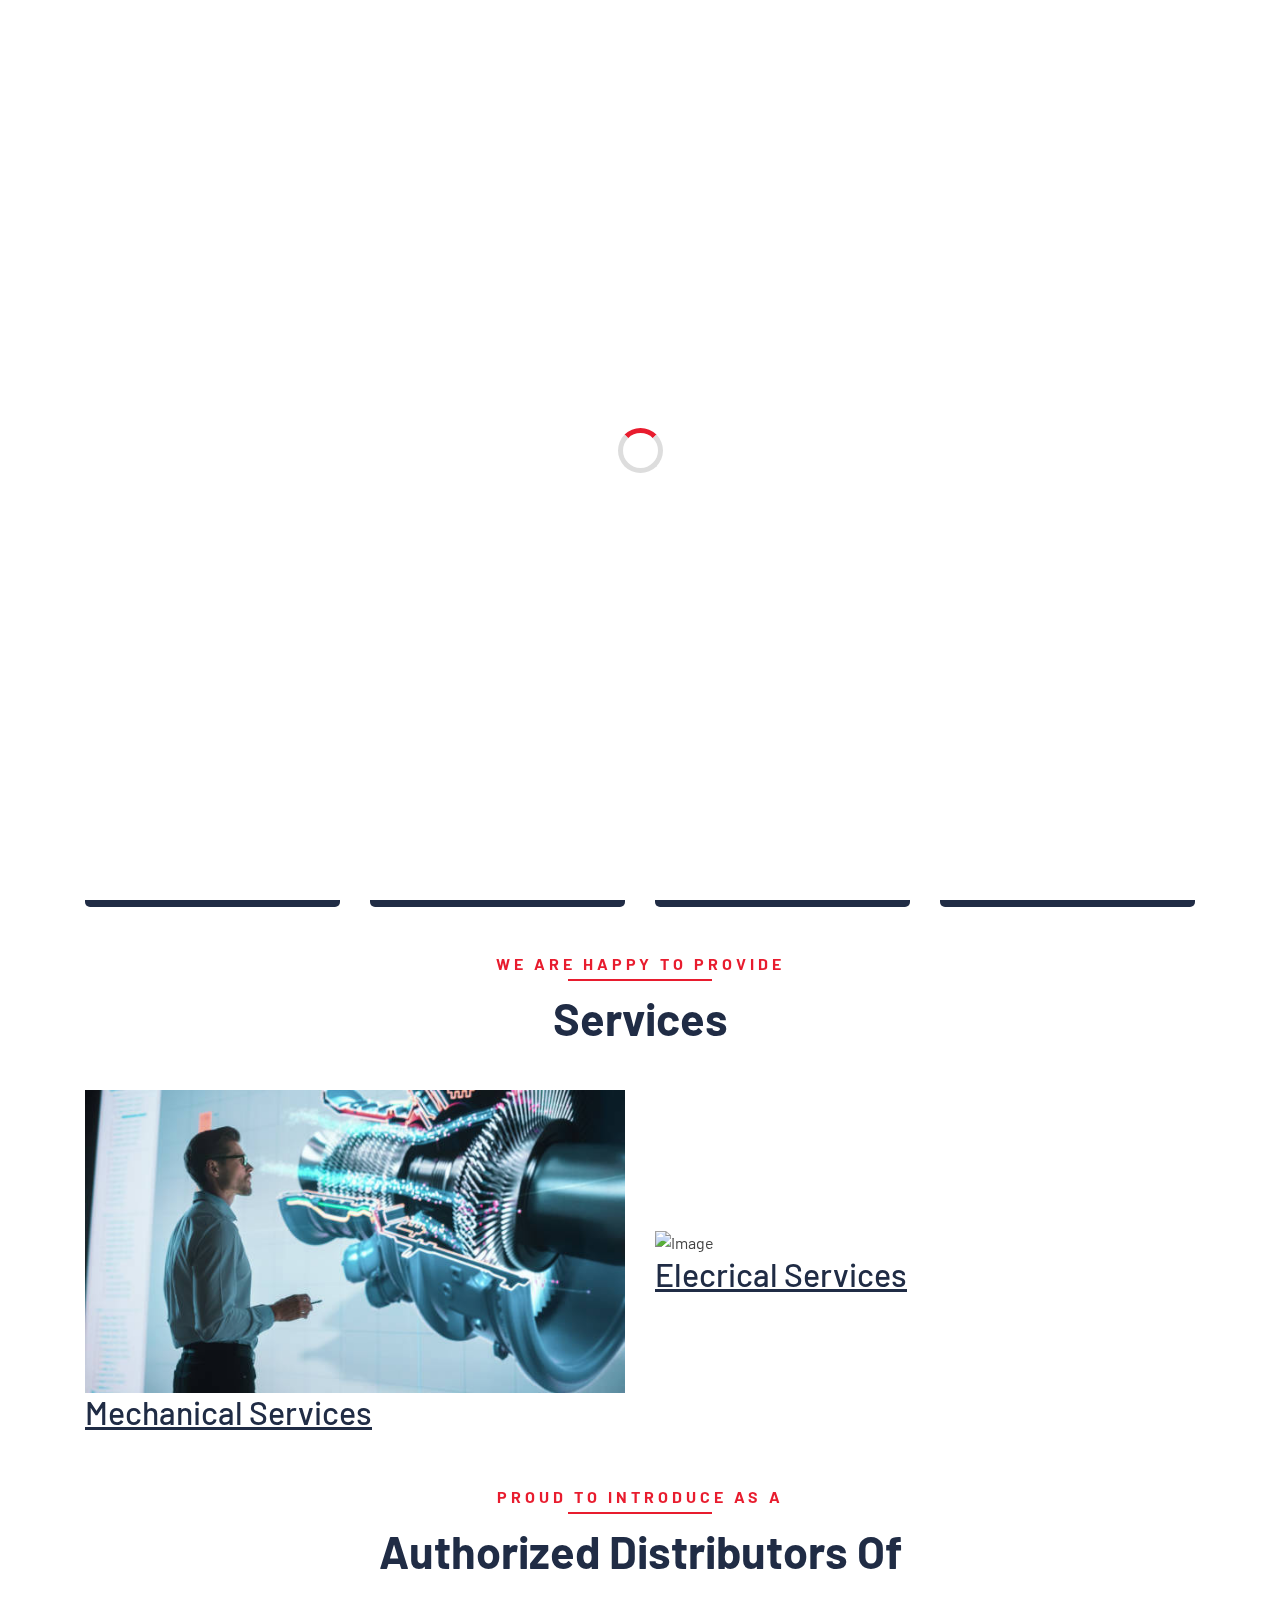
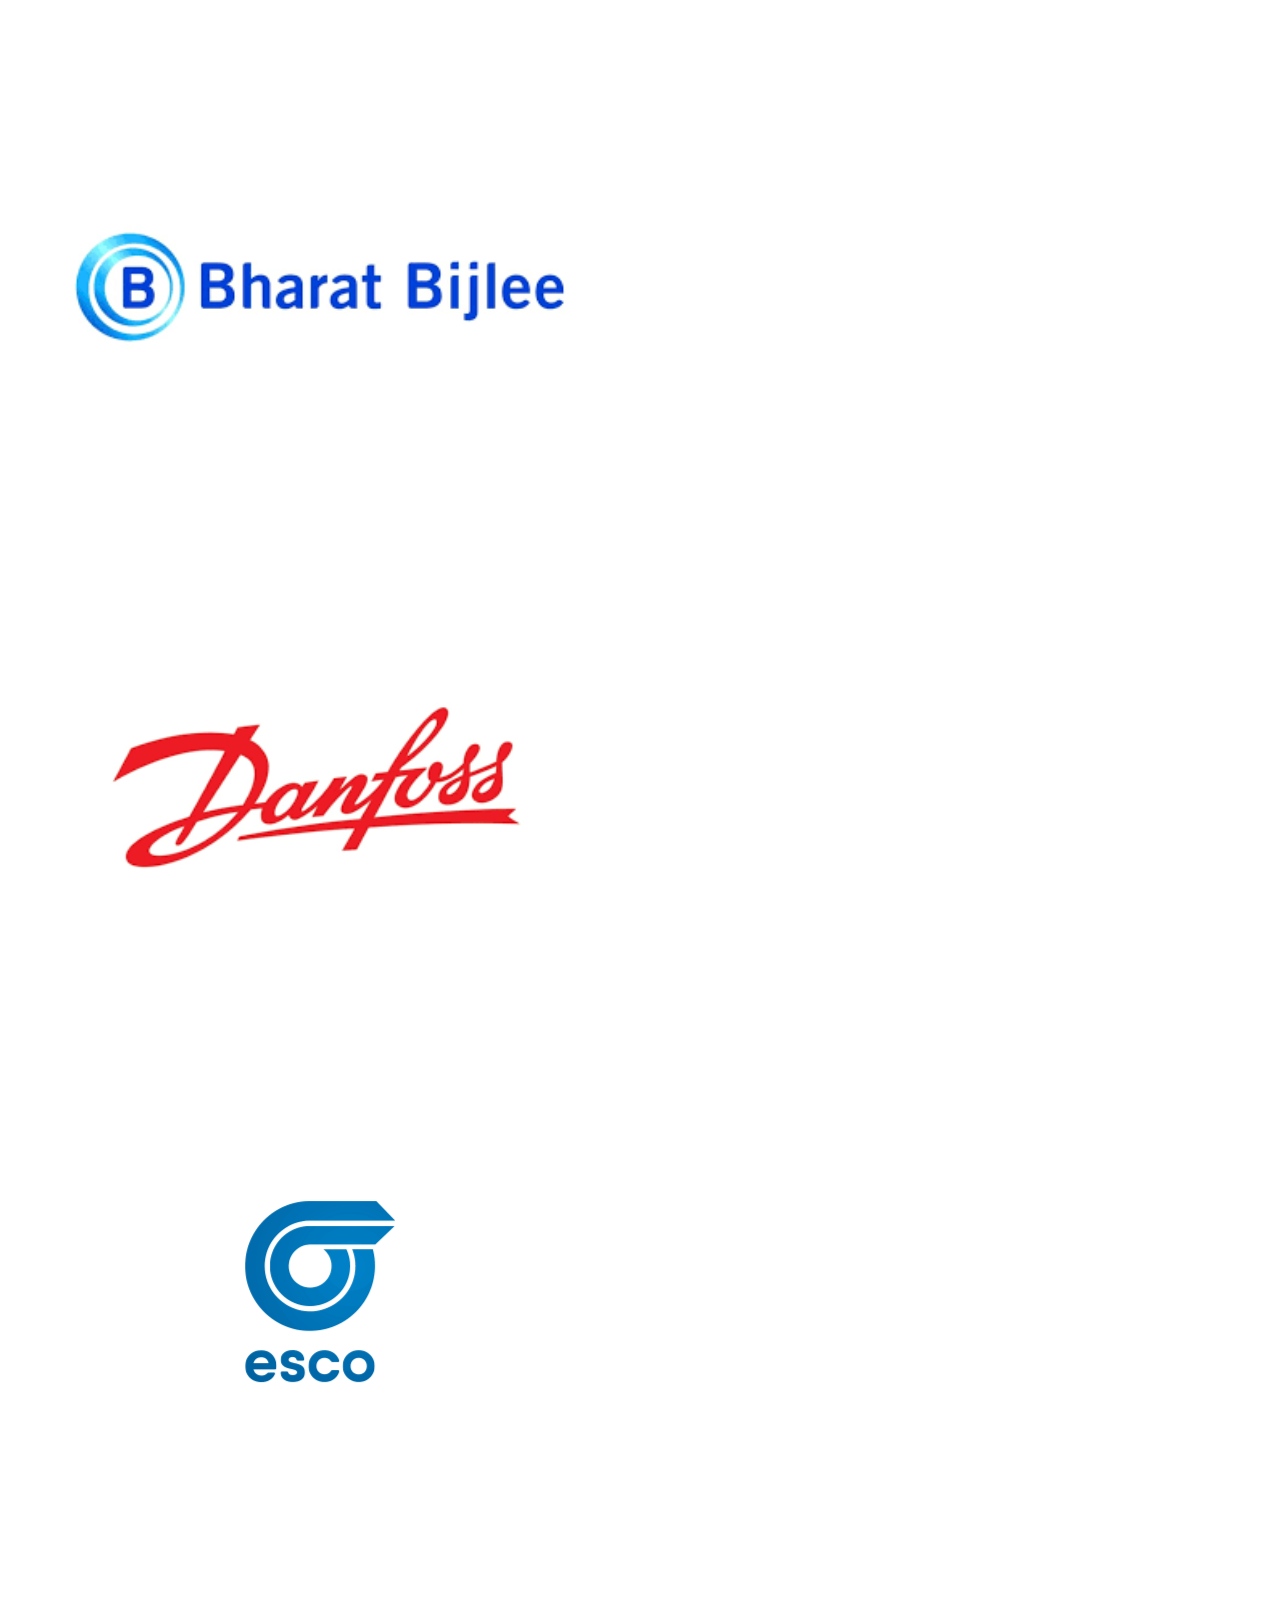
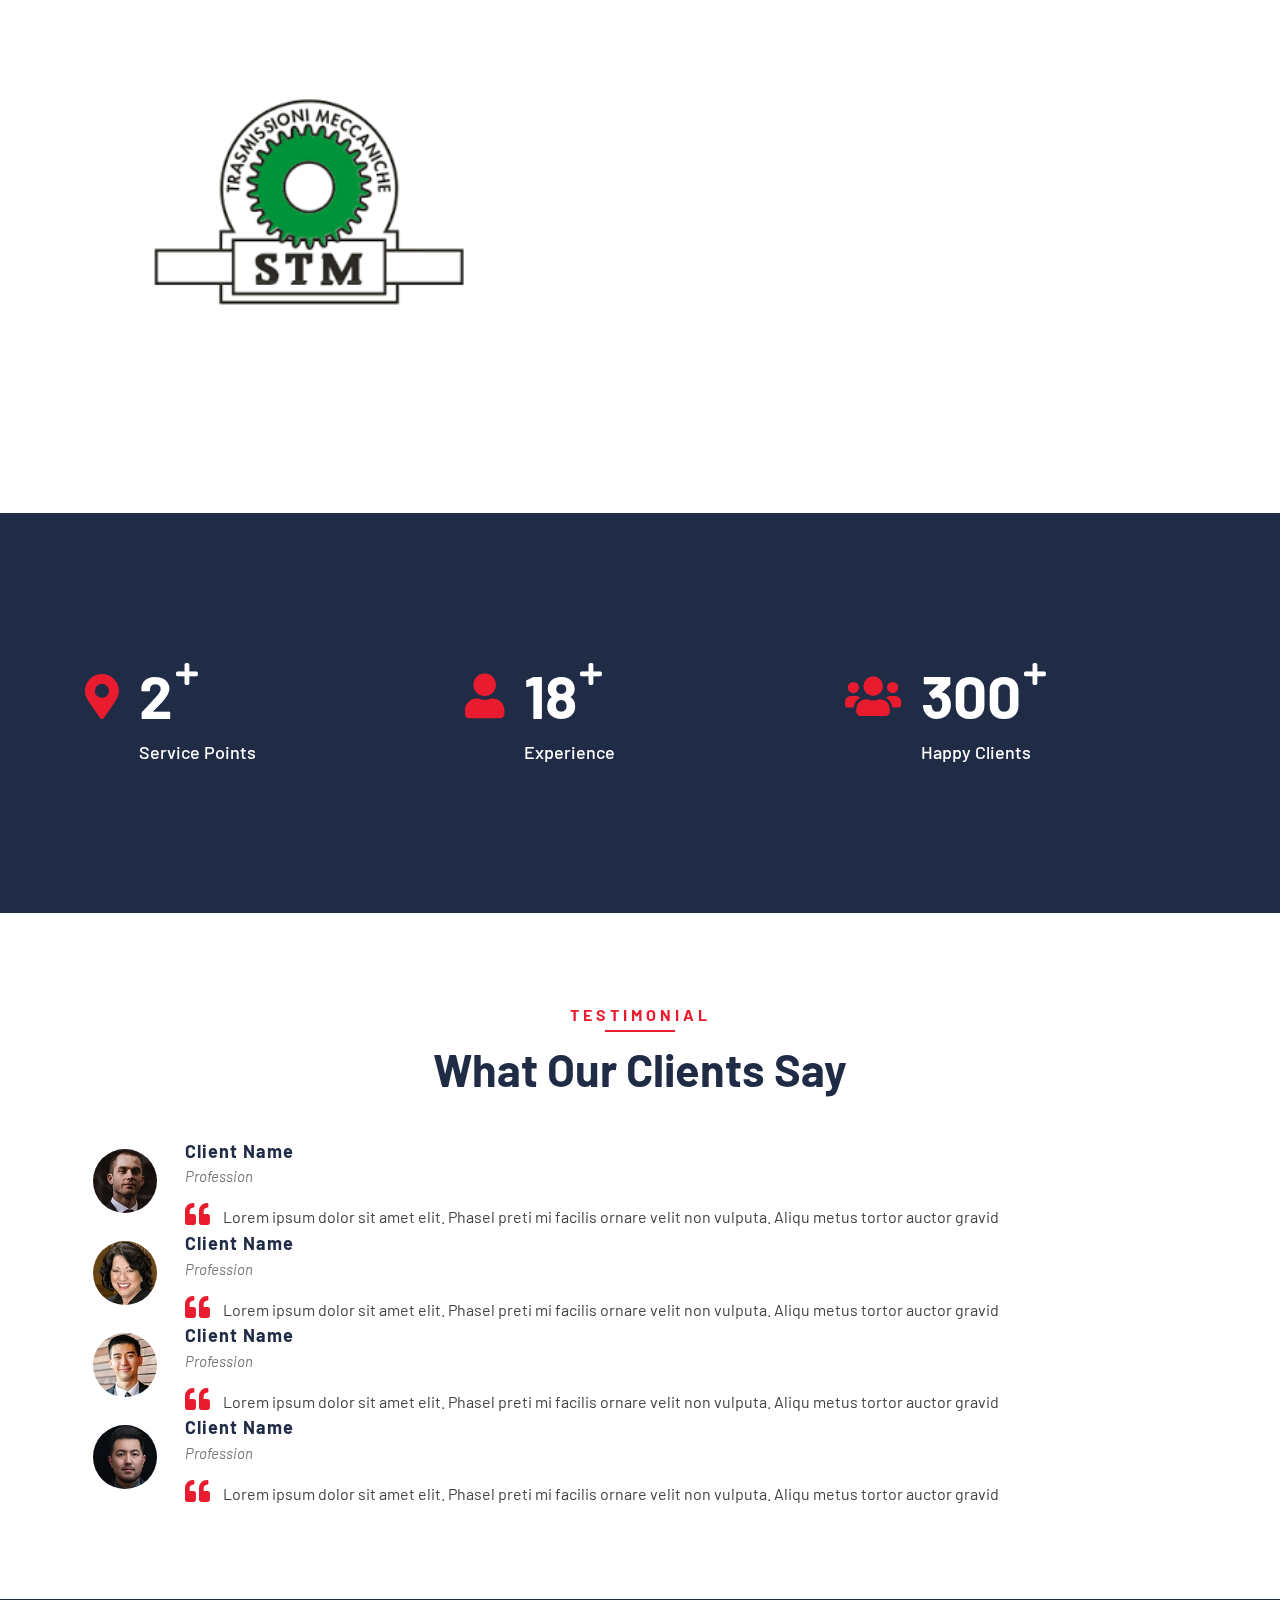
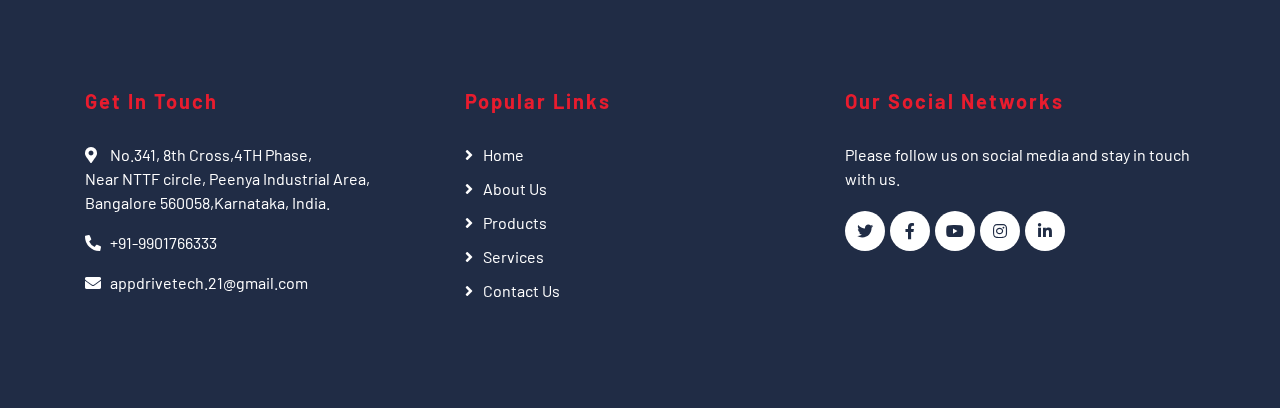
==== index.html @ 441b647f "Update index.html" ====
<!DOCTYPE html>
<html lang="en">
    <head>
        <meta charset="utf-8">
        <title>Appdrive</title>
        <meta content="width=device-width, initial-scale=1.0" name="viewport">
        <meta content="Free Website Template" name="keywords">
        <meta content="Free Website Template" name="description">

        <!-- Favicon -->
        <link href="img/favi.png" rel="icon">

        <!-- Google Font -->
        <link href="https://fonts.googleapis.com/css2?family=Barlow:wght@400;500;600;700;800;900&display=swap" rel="stylesheet"> 
        
        <!-- CSS Libraries -->
        <link href="https://stackpath.bootstrapcdn.com/bootstrap/4.4.1/css/bootstrap.min.css" rel="stylesheet">
        <link href="https://cdnjs.cloudflare.com/ajax/libs/font-awesome/5.10.0/css/all.min.css" rel="stylesheet">
        <link href="lib/flaticon/font/flaticon.css" rel="stylesheet">
        <link href="lib/animate/animate.min.css" rel="stylesheet">
        <link href="lib/owlcarousel/assets/owl.carousel.min.css" rel="stylesheet">

        <!-- Template Stylesheet -->
        <link href="css/style.css" rel="stylesheet">
    </head>

    <body>
        <!-- Top Bar Start -->
        <div class="top-bar">
            <div class="container">
                <div class="row align-items-center">
                    <div class="col-lg-4 col-md-12">
                        <div class="logo">
                            <a href="index.html">
                                <!-- <h1>Auto<span>Wash</span></h1> -->
                                 <img src="img/logo.png" alt="Logo"> 
                            </a>
                        </div>
                    </div>
                    <div class="col-lg-8 col-md-7 d-none d-lg-block">
                        <div class="row">
                            <div class="col-4">
                                <div class="top-bar-item">
                                    
                                </div>
                            </div>
                            <div class="col-4">
                                <div class="top-bar-item">
                                    <div class="top-bar-icon">
                                        <i class="fa fa-phone-alt"></i>
                                    </div>
                                    <div class="top-bar-text">
                                        <h3>Call Us</h3>
                                        <p>+91-9901766333</p>
                                    </div>
                                </div>
                            </div>
                            <div class="col-4">
                                <div class="top-bar-item">
                                    <div class="top-bar-icon">
                                        <i class="far fa-envelope"></i>
                                    </div>
                                    <div class="top-bar-text">
                                        <h3>Email Us</h3>
                                        <p>appdrivetech.21@gmail.com</p>
                                    </div>
                                </div>
                            </div>
                        </div>
                    </div>
                </div>
            </div>
        </div>
        <!-- Top Bar End -->

        <!-- Nav Bar Start -->
        <div class="nav-bar">
            <div class="container">
                <nav class="navbar navbar-expand-lg bg-dark navbar-dark">
                    <a href="#" class="navbar-brand">MENU</a>
                    <button type="button" class="navbar-toggler" data-toggle="collapse" data-target="#navbarCollapse">
                        <span class="navbar-toggler-icon"></span>
                    </button>
                    <div class="collapse navbar-collapse justify-content-between" id="navbarCollapse">
                        <div class="navbar-nav mr-auto">
                            <a href="index.html" class="nav-item nav-link active">Home</a>
                            <a href="about.html" class="nav-item nav-link">About Us</a>
                            <div class="nav-item dropdown">
                            <a href="#" class="nav-link dropdown-toggle" data-toggle="dropdown ">Products</a>
                            <div class="dropdown-menu">
                                <a href="motors.html" class="dropdown-item">Motors</a>
                                <a href="drives.html" class="dropdown-item">Drives</a>
                                <a href="gear.html" class="dropdown-item">Gear Box</a>
                                <a href="coupling.html" class="dropdown-item">Couplings</a>
                            </div>
                        </div>
                            <a href="services.html" class="nav-item nav-link">Services</a>
                            <a href="contact.html" class="nav-item nav-link">contact Us</a>
                            
                        </div>
                    </div>
                </nav>
            </div>
        </div>
        <!-- Nav Bar End -->


        <!-- Carousel Start -->
        <div class="carousel">
            <div class="container-fluid">
                <div class="owl-carousel"> 

                    <div class="carousel-item">
                        <div class="carousel-img">
                            <img src="img/caro-1.jpeg" alt="Image">
                        </div>   
                    </div>

                    <div class="carousel-item">
                        <div class="carousel-img">
                            <img src="img/caro-2.jpeg" alt="Image">
                        </div>
                    </div>
                        
                    <div class="carousel-item">
                        <div class="carousel-img">
                            <img src="img/caro-3.jpeg" alt="Image">
                        </div>
                    </div>
                   
                 </div> 
            </div>
        </div>
        <!-- Carousel End -->


        <!-- Our Products -->

        <div class="team">
            <div class="container">
                <div class="section-header text-center">
                    <p>Glade to Share</p>
                    <h2>Our Products</h2>
                </div>
                <div class="row">
                    <div class="col-lg-3 col-md-6">
                        <div class="team-item">
                            <div class="team-img">
                                <img src="img/mo.png" alt="Team Image">
                            </div>
                            <div class="team-text"><a href="motors.html"><h2>Motors</h2> </a></div>
                            <!-- <div class="team-text">
                                <h2>Donald John</h2>
                                <p>Engineer</p>
                                <div class="team-social">
                                    <a href=""><i class="fab fa-twitter"></i></a>
                                    <a href=""><i class="fab fa-facebook-f"></i></a>
                                    <a href=""><i class="fab fa-linkedin-in"></i></a>
                                    <a href=""><i class="fab fa-instagram"></i></a>
                                </div>
                            </div> -->
                        </div>
                    </div>
                    <div class="col-lg-3 col-md-6">
                        <div class="team-item">
                            <div class="team-img">
                                <img src="img/dr.png" alt="Team Image">
                            </div>
                            <div class="team-text"> <a href="drives.html"><h2>Drives</h2> </a></div>
                            <!-- <div class="team-text">
                                <h2>Adam Phillips</h2>
                                <p>Engineer</p>
                                <div class="team-social">
                                    <a href=""><i class="fab fa-twitter"></i></a>
                                    <a href=""><i class="fab fa-facebook-f"></i></a>
                                    <a href=""><i class="fab fa-linkedin-in"></i></a>
                                    <a href=""><i class="fab fa-instagram"></i></a>
                                </div>
                            </div> -->
                        </div>
                    </div>
                    <div class="col-lg-3 col-md-6">
                        <div class="team-item">
                            <div class="team-img">
                                <img src="img/gb.png" alt="Team Image">
                            </div>
                            <div class="team-text"> <a href="gear.html"><h2>Gears</h2></a></div>
                           <!-- <div class="team-text">
                                <h2>Thomas Olsen</h2>
                                <p>Worker</p>
                                <div class="team-social">
                                    <a href=""><i class="fab fa-twitter"></i></a>
                                    <a href=""><i class="fab fa-facebook-f"></i></a>
                                    <a href=""><i class="fab fa-linkedin-in"></i></a>
                                    <a href=""><i class="fab fa-instagram"></i></a>
                                </div>
                            </div> -->
                        </div>
                    </div>
                    <div class="col-lg-3 col-md-6">
                        <div class="team-item">
                            <div class="team-img">
                                <img src="img/co.png" alt="Team Image">
                            </div>
                            <div class="team-text"> <a href="contact.html"><h2>Couplings</h2></a></div>
                            <!-- <div class="team-text">
                                <h2>James Alien</h2>
                                <p>Worker</p>
                                <div class="team-social">
                                    <a href=""><i class="fab fa-twitter"></i></a>
                                    <a href=""><i class="fab fa-facebook-f"></i></a>
                                    <a href=""><i class="fab fa-linkedin-in"></i></a>
                                    <a href=""><i class="fab fa-instagram"></i></a>
                                </div>
                            </div> -->
                        </div>
                    </div>
                </div>
            </div>
        </div>
        <!-- End Our Products-->


        <!-- About Start -->
        <div >
            <div class="section-header text-center">
                <p>We are Happy To Provide</p>
                <h2>Services</h2>
            </div>
            <div class="container">
                <div class="row align-items-center">
                    <div class="col-lg-6 col-md-6">
                        <div >
                            <img src="img/mechanical motor service img1.jpg" alt="Image" width="100%"  >
                        </div>
                        <div ><h2><u>Mechanical Services</u></h2></div>

                    </div>
                    <div class="col-lg-6 col-md-6">
                        <div >
                            <img src="img/electrical.png" alt="Image" width="100%" >
                        </div>  
                        <div ><h2><u>Elecrical Services</u></h2></div>
                    </div>
                </div>
            </div>
        </div>
        <!-- About End -->

        <!-- partners start -->
        <div class="testimonial">
            <div class="container">
                <div class="section-header text-center">
                    <p>Proud to Introduce As a</p>
                    <h2>Authorized Distributors of</h2>
                </div>
                <div class="owl-carousel testimonials-carousel">
                    <div >
                        <img src="img/1.png" alt="Image">
                    </div>

                    <div >
                        <img src="img/2.png" alt="Image">  
                    </div>

                    <div >
                        <img src="img/3.png" alt="Image">
                    </div>

                    <div >
                        <img src="img/4.png" alt="Image">
                    </div>

                </div>
            </div>
        </div>
        <!-- partner End -->



        
        
        <!-- Facts Start -->
        <div class="facts" data-parallax="scroll" data-image-src="img/facts.jpg">
            <div class="container">
                <div class="row">
                    <div class="col-lg-4 col-md-6">
                        <div class="facts-item">
                            <i class="fa fa-map-marker-alt"></i>
                            <div class="facts-text">
                                <h3 data-toggle="counter-up">2</h3>
                                <p>Service Points</p>
                            </div>
                        </div>
                    </div>
                    <div class="col-lg-4 col-md-6">
                        <div class="facts-item">
                            <i class="fa fa-user"></i>
                            <div class="facts-text">
                                <h3 data-toggle="counter-up">18</h3>
                                <p>Experience</p>
                            </div>
                        </div>
                    </div>
                    <div class="col-lg-4 col-md-6">
                        <div class="facts-item">
                            <i class="fa fa-users"></i>
                            <div class="facts-text">
                                <h3 data-toggle="counter-up">300</h3>
                                <p>Happy Clients</p>
                            </div>
                        </div>
                    </div>
                    
                </div>
            </div>
        </div>
        <!-- Facts End -->
        
        <!-- Testimonial Start -->
        <div class="testimonial">
            <div class="container">
                <div class="section-header text-center">
                    <p>Testimonial</p>
                    <h2>What our clients say</h2>
                </div>
                <div class="owl-carousel testimonials-carousel">
                    <div class="testimonial-item">
                        <img src="img/testimonial-1.jpg" alt="Image">
                        <div class="testimonial-text">
                            <h3>Client Name</h3>
                            <h4>Profession</h4>
                            <p>
                                Lorem ipsum dolor sit amet elit. Phasel preti mi facilis ornare velit non vulputa. Aliqu metus tortor auctor gravid
                            </p>
                        </div>
                    </div>
                    <div class="testimonial-item">
                        <img src="img/testimonial-2.jpg" alt="Image">
                        <div class="testimonial-text">
                            <h3>Client Name</h3>
                            <h4>Profession</h4>
                            <p>
                                Lorem ipsum dolor sit amet elit. Phasel preti mi facilis ornare velit non vulputa. Aliqu metus tortor auctor gravid
                            </p>
                        </div>
                    </div>
                    <div class="testimonial-item">
                        <img src="img/testimonial-3.jpg" alt="Image">
                        <div class="testimonial-text">
                            <h3>Client Name</h3>
                            <h4>Profession</h4>
                            <p>
                                Lorem ipsum dolor sit amet elit. Phasel preti mi facilis ornare velit non vulputa. Aliqu metus tortor auctor gravid
                            </p>
                        </div>
                    </div>
                    <div class="testimonial-item">
                        <img src="img/testimonial-4.jpg" alt="Image">
                        <div class="testimonial-text">
                            <h3>Client Name</h3>
                            <h4>Profession</h4>
                            <p>
                                Lorem ipsum dolor sit amet elit. Phasel preti mi facilis ornare velit non vulputa. Aliqu metus tortor auctor gravid
                            </p>
                        </div>
                    </div>
                </div>
            </div>
        </div>
        <!-- Testimonial End -->

        <!-- Footer Start -->
        <div class="footer">
            <div class="container">
                <div class="row">
                    <div class="col-lg-4 col-md-6">
                        <div class="footer-contact">
                            <h2>Get In Touch</h2>
                            <p><i class="fa fa-map-marker-alt"></i>No.341, 8th Cross,4TH Phase,<br>
                                Near NTTF circle, Peenya Industrial Area,<br> 
                                Bangalore 560058,Karnataka, India.
                                </p>
                            <p><i class="fa fa-phone-alt"></i>+91-9901766333</p>
                            <p><i class="fa fa-envelope"></i>appdrivetech.21@gmail.com</p>
                            <!-- <div class="footer-social">
                                <a class="btn" href=""><i class="fab fa-twitter"></i></a>
                                <a class="btn" href=""><i class="fab fa-facebook-f"></i></a>
                                <a class="btn" href=""><i class="fab fa-youtube"></i></a>
                                <a class="btn" href=""><i class="fab fa-instagram"></i></a>
                                <a class="btn" href=""><i class="fab fa-linkedin-in"></i></a>
                            </div> -->
                        </div>
                    </div>
                    <div class="col-lg-4 col-md-6">
                        <div class="footer-link">
                            <h2>Popular Links</h2>
                            <a href="index.html">Home</a>
                            <a href="about.html">About Us</a>
                            <a href="">Products</a>
                            <a href="services.html">Services</a>
                            <a href="contact.html">Contact Us</a>
                        </div>
                    </div>
                    
                     <div class="col-lg-4 col-md-6">
                       <div class="footer-contact">
                          <h2>Our Social Networks</h2>
                          <p>Please follow us on social media and stay in touch with us.</p>
                            <div class="footer-social">
                                <a class="btn" href=""><i class="fab fa-twitter"></i></a>
                                <a class="btn" href=""><i class="fab fa-facebook-f"></i></a>
                                <a class="btn" href=""><i class="fab fa-youtube"></i></a>
                                <a class="btn" href=""><i class="fab fa-instagram"></i></a>
                                <a class="btn" href=""><i class="fab fa-linkedin-in"></i></a>
                            </div>
                        </div>
                    </div>
                </div>
            </div>
            <div class="container copyright">
                <!-- <p>&copy; <a href="#">Your Site Name</a>, All Right Reserved. Designed By <a href="https://htmlcodex.com">HTML Codex</a></p> -->
            </div>
        </div>
        <!-- Footer End -->
        
        <!-- Back to top button -->
        <a href="#" class="back-to-top"><i class="fa fa-chevron-up"></i></a>
        
        <!-- Pre Loader -->
        <div id="loader" class="show">
            <div class="loader"></div>
        </div>

        <!-- JavaScript Libraries -->
        <script src="https://code.jquery.com/jquery-3.4.1.min.js"></script>
        <script src="https://stackpath.bootstrapcdn.com/bootstrap/4.4.1/js/bootstrap.bundle.min.js"></script>
        <script src="lib/easing/easing.min.js"></script>
        <script src="lib/owlcarousel/owl.carousel.min.js"></script>
        <script src="lib/waypoints/waypoints.min.js"></script>
        <script src="lib/counterup/counterup.min.js"></script>
        
        <!-- Contact Javascript File -->
        <script src="mail/jqBootstrapValidation.min.js"></script>
        <script src="mail/contact.js"></script>

        <!-- Template Javascript -->
        <script src="js/main.js"></script>
    </body>
</html>
---- css/style.css ----
/*******************************/
/********* General CSS *********/
/*******************************/
body {
    color: #444444;
    font-weight: 400;
    background: #ffffff;
    font-family: 'Barlow', sans-serif;
}

h1,
h2, 
h3, 
h4,
h5, 
h6 {
    color: #202C45;
}

a {
    color: #202C45;
    transition: .3s;
}

a:hover,
a:active,
a:focus {
    color: #E81C2E;
    outline: none;
    text-decoration: none;
}

.btn.btn-custom {
    padding: 10px 30px 12px 30px;
    text-align: center; 
    font-size: 16px;
    font-weight: 500;
    color: #ffffff;
    background: #E81C2E;
    border: none;
    border-radius: 60px;
    box-shadow: inset 0 0 0 0 #202C45;
    transition: ease-out 0.5s;
    -webkit-transition: ease-out 0.5s;
    -moz-transition: ease-out 0.5s;
}

.btn.btn-custom:hover {
    color: #E81C2E;
    background: #202C45;
    box-shadow: inset 200px 0 0 0 #202C45;
}

.btn:focus,
.form-control:focus {
    box-shadow: none;
}

.container-fluid {
    max-width: 1366px;
}

[class^="flaticon-"]:before, [class*=" flaticon-"]:before,
[class^="flaticon-"]:after, [class*=" flaticon-"]:after {   
    font-size: inherit;
    margin-left: 0;
}


/**********************************/
/****** Loader & Back to Top ******/
/**********************************/
#loader {
    position: fixed;
    top: 0;
    right: 0;
    bottom: 0;
    left: 0;
    display: flex;
    align-items: center;
    justify-content: center;
    background: #ffffff;
    opacity: 0;
    visibility: hidden;
    -webkit-transition: opacity .3s ease-out, visibility 0s linear .3s;
    -o-transition: opacity .3s ease-out, visibility 0s linear .3s;
    transition: opacity .3s ease-out, visibility 0s linear .3s;
    z-index: 999;
}

#loader.show {
    -webkit-transition: opacity .6s ease-out, visibility 0s linear 0s;
    -o-transition: opacity .6s ease-out, visibility 0s linear 0s;
    transition: opacity .6s ease-out, visibility 0s linear 0s;
    visibility: visible;
    opacity: 1;
}

#loader .loader {
    position: relative;
    width: 45px;
    height: 45px;
    border: 5px solid #dddddd;
    border-top: 5px solid #E81C2E;
    border-radius: 50%;
    -webkit-animation: spin 2s linear infinite;
    animation: spin 2s linear infinite;
}

@-webkit-keyframes spin {
    0% { -webkit-transform: rotate(0deg); }
    100% { -webkit-transform: rotate(360deg); }
}

@keyframes spin {
    0% { transform: rotate(0deg); }
    100% { transform: rotate(360deg); }
}

.back-to-top {
    position: fixed;
    display: none;
    width: 44px;
    height: 44px;
    text-align: center;
    line-height: 1;
    font-size: 22px;
    right: 15px;
    bottom: 15px;
    transition: .5s;
    background: #E81C2E;
    border-radius: 44px;
    z-index: 9;
}

.back-to-top i {
    color: #ffffff;
    padding-top: 10px;
}

.back-to-top:hover {
    background: #202C45;
}


/**********************************/
/********** Top Bar CSS ***********/
/**********************************/
.top-bar {
    position: relative;
    height: 75px;
    display: flex;
    align-items: center;
    background: #ffffff;
}

.top-bar .logo {
    text-align: left;
    overflow: hidden;
}

.top-bar .logo h1 {
    margin: -4px 0 0 0;
    color: #E81C2E;
    font-size: 50px;
    line-height: 50px;
    font-weight: 800;
    letter-spacing: 1px;
    font-style: italic;
}

.top-bar .logo h1 span {
    color: #202C45;
}

.top-bar .logo img {
    max-width: 100%;
    max-height: 70px;
}

.top-bar .top-bar-item {
    display: flex;
    align-items: center;
    justify-content: flex-end;
}

.top-bar .top-bar-icon {
    width: 40px;
    height: 40px;
    display: flex;
    align-items: center;
    justify-content: center;
    background: #202C45;
    border-radius: 40px;
}

.top-bar .top-bar-icon i {
    margin: 0;
    color: #ffffff;
    font-size: 16px;
}

.top-bar .top-bar-text {
    padding-left: 15px;
}

.top-bar .top-bar-text h3 {
    margin: 0 0 5px 0;
    font-size: 18px;
    font-weight: 600;
}

.top-bar .top-bar-text p {
    margin: 0;
    font-size: 14px;
    font-weight: 400;
}

@media (max-width: 991.98px) {
    .top-bar .logo {
        text-align: center;
    }
}


/**********************************/
/*********** Nav Bar CSS **********/
/**********************************/
.nav-bar {
    position: relative;
    background: #202C45;
}

.nav-bar.nav-sticky {
    position: fixed;
    width: 100%;
    top: 0;
    left: 0;
    box-shadow: 0 2px 5px rgba(0, 0, 0, .3);
    z-index: 999;
}

.nav-bar .navbar {
    padding: 20px 0;
    background: #202C45 !important;
    transition: .3s;
}

.nav-bar.nav-sticky .navbar {
    padding: 5px 0;
}

.navbar-dark .navbar-nav .nav-link,
.navbar-dark .navbar-nav .nav-link:focus,
.navbar-dark .navbar-nav .nav-link:hover,
.navbar-dark .navbar-nav .nav-link.active {
    color: #ffffff;
    padding: 15px;
    font-weight: 500;
    letter-spacing: 1px;
}

.navbar-dark .navbar-nav .nav-link:hover,
.navbar-dark .navbar-nav .nav-link.active {
    color: #E81C2E;
}

.nav-bar .dropdown-menu {
    margin-top: 0;
    border: 0;
    border-radius: 0;
    background: #f8f9fa;
}

.nav-bar .btn.btn-custom {
    color: #202C45;
    background: #ffffff;
    box-shadow: inset 0 0 0 0 #E81C2E;
}

.nav-bar .btn:hover {
    color: #ffffff;
    background: #E81C2E;
    box-shadow: inset 200px 0 0 0 #E81C2E;
}

@media (min-width: 992px) {
    .nav-bar .navbar-brand {
        display: none;
    }
}

@media (max-width: 991.98px) {
    .navbar-dark .navbar-nav .nav-link,
    .navbar-dark .navbar-nav .nav-link:focus,
    .navbar-dark .navbar-nav .nav-link:hover,
    .navbar-dark .navbar-nav .nav-link.active {
        padding: 5px 0;
    }
    
    .nav-bar .dropdown-menu {
        box-shadow: none;
    }
    
    .nav-bar .btn {
        display: none;
    }
}


/*******************************/
/********** Hero CSS ***********/
/*******************************/
.carousel {
    position: relative;
    width: 100%;
    min-height: 400px;
    background: #ffffff;
    margin-bottom: 45px;
}

.carousel .container-fluid {
    padding: 0;
}

.carousel .carousel-item {
    position: relative;
    width: 100%;
    min-height: 400px;
    display: flex;
    align-items: center;
    justify-content: center;
    flex-direction: column;
}

.carousel .carousel-img {
    position: relative;
    width: 100%;
    height: 100%;
    min-height: 400px;
    text-align: right;
    overflow: hidden;
}

.carousel .carousel-img::after {
    position: absolute;
    content: "";
    top: 0;
    right: 0;
    bottom: 0;
    left: 0;
    background: rgba(0, 0, 0, .5);
    z-index: -1;
}

.carousel .carousel-img img {
    width: 100%;
    height: 100%;
    object-fit: cover;
}

.carousel .carousel-text {
    position: absolute;
    max-width: 992px;
    padding: 0 15px;
    text-align: center;
    display: flex;
    align-items: center;
    justify-content: center;
    flex-direction: column;
    z-index: 2;
}

.carousel .carousel-text h3 {
    color: #E81C2E;
    font-size: 20px;
    font-weight: 700;
    letter-spacing: 4px;
    text-transform: uppercase;
    margin-bottom: 0px;
}

.carousel .carousel-text h1 {
    color: #ffffff;
    font-size: 90px;
    font-weight: 700;
    margin-bottom: 20px;
    text-transform: capitalize;
}

.carousel .carousel-text p {
    max-width: 500px;
    color: #ffffff;
    font-size: 18px;
    margin-bottom: 40px;
}

.carousel .btn.btn-custom {
    padding: 20px 45px 22px 45px;
    color: #ffffff;
}

.carousel .btn.btn-custom:hover {
    color: #E81C2E;
}

.carousel .owl-nav {
    position: absolute;
    width: 100%;
    height: 50px;
    top: calc(50% - 25px);
    left: 0;
    display: flex;
    justify-content: space-between;
    z-index: 9;
}

.carousel .owl-nav .owl-prev,
.carousel .owl-nav .owl-next {
    width: 50px;
    height: 50px;
    display: flex;
    align-items: center;
    justify-content: center;
    color: #ffffff;
    border-radius: 50px;
    background: rgba(256, 256, 256, .2);
    font-size: 22px;
    transition: .5s;
}

.carousel .owl-nav .owl-prev {
    margin-left: 30px;
}

.carousel .owl-nav .owl-next {
    margin-right: 30px;
}

.carousel .owl-nav .owl-prev:hover,
.carousel .owl-nav .owl-next:hover {
    color: #ffffff;
    background: #E81C2E;
}

.carousel .animated {
    -webkit-animation-duration: 1s;
    animation-duration: 1s;
}

@media (max-width: 991.98px) {
    .carousel .carousel-text h3 {
        margin-bottom: 5px;
    }
    
    .carousel .carousel-text h1 {
        font-size: 60px;
    }
    
    .carousel .carousel-text p {
        font-size: 16px;
    }
    
    .carousel .carousel-text .btn {
        padding: 12px 30px;
        font-size: 15px;
        letter-spacing: 0;
    }
}

@media (max-width: 767.98px) {
    .carousel .carousel-text h3 {
        font-size: 18px;
        letter-spacing: 2px;
        margin-bottom: 15px;
    }
    
    .carousel .carousel-text h1 {
        font-size: 45px;
    }
    
    .carousel .carousel-text .btn {
        padding: 10px 25px;
        font-size: 15px;
        letter-spacing: 0;
    }
}

@media (max-width: 575.98px) {
    .carousel .carousel-text h3 {
        font-size: 14px;
        letter-spacing: 1px;
        margin-bottom: 10px;
    }
    
    .carousel .carousel-text h1 {
        font-size: 30px;
        margin-bottom: 15px;
    }
    
    .carousel .carousel-text p {
        margin-bottom: 25px;
    }
    
    .carousel .carousel-text .btn {
        padding: 8px 20px;
        font-size: 14px;
        letter-spacing: 0;
    }
}


/*******************************/
/******* Page Header CSS *******/
/*******************************/
.header{
    position:relative;
    width: 100%;
    height: 100%;
}
.page-header {
    position: relative;
    margin-bottom: 45px;
    padding: 90px 0;
    text-align: center;
    background: #202C45;
   /* background-image: url("/img/dh.jpg");*/
    border-top: 1px solid #ffffff;
}

.page-header h2 {
    position: relative;
    color: #ffffff;
    font-size: 60px;
    font-weight: 700;
    margin-bottom: 20px;
    padding-bottom: 5px;
}

.page-header h2::after {
    position: absolute;
    content: "";
    width: 100px;
    height: 2px;
    left: calc(50% - 50px);
    bottom: 0;
    background: #ffffff;
}

.page-header a {
    position: relative;
    padding: 0 12px;
    font-size: 22px;
    color: #ffffff;
}

.page-header a:hover {
    color: #E81C2E;
}

.page-header a::after {
    position: absolute;
    content: "/";
    width: 8px;
    height: 8px;
    top: -2px;
    right: -7px;
    text-align: center;
    color: #ffffff;
}

.page-header a:last-child::after {
    display: none;
}

@media (max-width: 991.98px) {
    .page-header {
        padding: 60px 0;
    }
    
    .page-header h2 {
        font-size: 45px;
    }
    
    .page-header a {
        font-size: 20px;
    }
}

@media (max-width: 767.98px) {
    .page-header {
        padding: 45px 0;
    }
    
    .page-header h2 {
        font-size: 35px;
    }
    
    .page-header a {
        font-size: 18px;
    }
}


/*******************************/
/******* Section Header ********/
/*******************************/
.section-header {
    position: relative;
    width: 100%;
    max-width: 700px;
    margin: 0 auto 45px auto;
}

.section-header p {
    display: inline-block;
    margin-bottom: 10px;
    padding-bottom: 5px;
    position: relative;
    font-size: 16px;
    font-weight: 700;
    letter-spacing: 4px;
    text-transform: uppercase;
    color: #E81C2E;
}

.section-header p::after {
    position: absolute;
    content: "";
    width: 50%;
    height: 2px;
    left: 25%;
    bottom: 0;
    background: #E81C2E;
}

.section-header.text-left p::after {
    left: 0;
}

.section-header.text-right p::after {
    left: 50%;
}

.section-header h2 {
    margin: 0;
    font-size: 45px;
    font-weight: 700;
    text-transform: capitalize;
}

@media (max-width: 991.98px) {
    .section-header h2 {
        font-size: 45px;
    }
}

@media (max-width: 767.98px) {
    .section-header h2 {
        font-size: 40px;
    }
}

@media (max-width: 575.98px) {
    .section-header h2 {
        font-size: 35px;
    }
}


/*******************************/
/********** About CSS **********/
/*******************************/
.about {
    position: relative;
    width: 100%;
    padding: 45px 0 15px 0;
}

.about .section-header {
    margin-bottom: 30px;
    margin-left: 0;
}

.about .about-img img {
    width: 100%;
    border-radius: 5px;
    margin-bottom: 30px;
}

.about .about-content {
    margin-bottom: 30px;
}

.about .about-content ul {
    margin: 0;
    padding: 0;
    list-style: none;
    margin-bottom: 25px;
}

.about .about-content ul li {
    margin-bottom: 5px;
}

.about .about-content ul li i {
    margin-right: 8px;
    color: #E81C2E;
}


/*******************************/
/********* Service CSS *********/
/*******************************/
.service {
    position: relative;
    width: 100%;
    padding: 45px 0 0 0;
}

.service .service-item {
    position: relative;
    width: 100%;
    display: flex;
    flex-direction: column;
    margin-bottom: 45px;
}

.service .service-item i {
    color: #202C45;
    font-size: 75px;
    line-height: 75px;
    margin-bottom: 20px;
}

.service .service-item [class^="flaticon-"]::before {
    margin: 0;
    font-size: 60px;
    line-height: 60px;
    background-image: linear-gradient(#E81C2E, #202C45);
    -webkit-background-clip: text;
    -webkit-text-fill-color: transparent;
    transition: .5s;
}

.service .service-item h3 {
    margin-bottom: 10px;
    font-size: 20px;
    font-weight: 700;
    letter-spacing: 1px;
}

.service .service-item p {
    margin: 0;
}


/*******************************/
/********** Facts CSS **********/
/*******************************/
.facts {
    position: relative;
    width: 100%;
    min-height: 400px;
    margin: 45px 0;
    display: flex;
    align-items: center;
    background: #202C45;
}

.facts .facts-item {
    display: flex;
    flex-direction: row;
    margin: 25px 0;
}

.facts .facts-item i {
    margin-top: 15px;
    font-size: 45px;
    color: #E81C2E;
}

.facts .facts-text {
    padding-left: 20px;
}

.facts .facts-text h3 {
    position: relative;
    display: inline-block;
    color: #ffffff;
    font-size: 60px;
    font-weight: 700;
}

.facts .facts-text h3::after {
    position: absolute;
    content: "\f067";
    top: 0px;
    right: -25px;
    color: #ffffff;
    font-size: 25px;
    font-family: "Font Awesome 5 Free";
    font-weight: 900;
}

.facts .facts-text p {
    color: #ffffff;
    font-size: 18px;
    font-weight: 500;
    margin: 0;
}


/*******************************/
/********* Pricing CSS *********/
/*******************************/
.price {
    position: relative;
    width: 100%;
    padding: 45px 0 15px 0;
}

.price .row {
    padding: 0 15px;
}

.price .col-md-4 {
    padding: 0;
}

.price .price-item {
    position: relative;
    margin-bottom: 30px;
    background: #ffffff;
    border-radius: 5px;
    text-align: center;
}

.price .featured-item {
    box-shadow: 0 0 30px rgba(0, 0, 0, .2);
    z-index: 1;
}

.price .price-header {
    padding: 45px 0 30px 0;
}

.price .price-header h3 {
    font-size: 20px;
    font-weight: 700;
    letter-spacing: 2px;
    text-transform: uppercase;
}

.price .price-header h2 {
    display: flex;
    align-items: flex-start;
    justify-content: center;
    font-size: 60px;
    font-weight: 700;
    letter-spacing: 5px;
}

.price .price-header h2 span {
    font-size: 25px;
    line-height: 55px;
}

.price .price-item.featured-item h2,
.price .price-item.featured-item h3 {
    color: #E81C2E;
}

.price .price-body {
    padding: 0 0 20px 0;
}

.price .price-body ul {
    margin: 0;
    padding: 0;
    list-style: none;
}

.price .price-body ul li {
    padding: 0 0 15px 0;
}

.price .price-body ul li i {
    margin-right: 10px;
}

.price .price-body ul li i.fa-check-circle {
    color: #39B972;
}

.price .price-body ul li i.fa-times-circle {
    color: #cccccc;
}

.price .price-item .price-footer {
    padding-bottom: 45px;
}

.price .price-item .price-footer .btn.btn-custom {
    color: #E81C2E;
    background: #202C45;
    box-shadow: inset 0 0 0 0 #E81C2E;
}

.price .price-item .price-footer .btn.btn-custom:hover {
    color: #ffffff;
    background: #E81C2E;
    box-shadow: inset 200px 0 0 0 #E81C2E;
}

.price .price-item.featured-item .price-footer .btn.btn-custom {
    color: #ffffff;
    background: #E81C2E;
    box-shadow: inset 0 0 0 0 #202C45;
}

.price .price-item.featured-item .price-footer .btn.btn-custom:hover {
    color: #E81C2E;
    background: #202C45;
    box-shadow: inset 200px 0 0 0 #202C45;
}


/*******************************/
/******** Location CSS *********/
/*******************************/
.location {
    position: relative;
    width: 100%;
    padding: 45px 0;
}

.location .location-item {
    display: flex;
    margin-bottom: 30px;
}

.location .location-item i {
    padding-top: 3px;
    font-size: 30px;
    color: #E81C2E;
}

.location .location-text {
    padding-left: 15px;
}

.location .location-text h3 {
    font-size: 18px;
    font-weight: 700;
}

.location .location-text p {
    margin-bottom: 5px;
}

.location .location-text p strong {
    margin-right: 5px;
    font-weight: 600;
}

.location .location-form {
    padding: 45px 30px;
    background: #E81C2E;
    border-radius: 5px;
}

.location .location-form h3 {
    color: #ffffff;
    font-size: 25px;
    font-weight: 700;
    margin-bottom: 25px;
}

.location .location-form .control-group {
    margin-bottom: 15px;
}

.location .location-form .form-control {
    height: 45px;
    color: #ffffff;
    padding: 0 15px;
    border-radius: 5px;
    border: 1px solid #ffffff;
    background: transparent;
}

.location .location-form textarea.form-control {
    height: 120px;
    padding: 15px;
}

.location .location-form .form-control::placeholder {
    color: #ffffff;
    opacity: 1;
}

.location .location-form .form-control:-ms-input-placeholder,
.location .location-form .form-control::-ms-input-placeholder {
    color: #ffffff;
}

.location .location-form .btn.btn-custom {
    width: 100%;
    color: #E81C2E;
    background: #ffffff;
    box-shadow: inset 0 0 0 0 #202C45;
}

.location .location-form .btn.btn-custom:hover {
    color: #ffffff;
    background: #E81C2E;
    box-shadow: inset 400px 0 0 0 #202C45;
}

@media(min-width: 576px) and (max-width: 991.89px) {
    .location .location-form .btn.btn-custom:hover {
        box-shadow: inset 650px 0 0 0 #202C45;
    }
}


/*******************************/
/*********** Team CSS **********/
/*******************************/
.team {
    position: relative;
    width: 100%;
    padding: 45px 0 15px 0;
}

.team .team-item {
    position: relative;
    margin-bottom: 30px;
}

.team .team-img {
    position: relative;
    border-radius: 5px 5px 0 0;
    overflow: hidden;
    padding-bottom: 30px;
}

.team .team-img img {
    width: 100%;
    transition: .3s;
}

.team .team-item:hover img {
    transform: scale(1.1);
}

.team .team-text {
    position: relative;
    width: 100%;
    padding: 10px 10px 10px 10px;
    text-align: center;
    background: #202C45;
    border-radius: 5px 5px 5px 5px;
    transition: .5s;
}

.team .team-item:hover .team-text {
    background: #E81C2E;
}

.team .team-text h2 {
    color: #ffffff;
    font-size: 20px;
    font-weight: 600;
    letter-spacing: 1px;
    margin-bottom: 10px;
}

.team .team-text p {
    margin: 0;
    color: #ffffff;
}

.team .team-social {
    position: absolute;
    width: 100%;
    height: 40px;
    top: -20px;
    left: 0;
    text-align: center;
    font-size: 0;
}

.team .team-social a {
    display: inline-block;
    width: 40px;
    height: 40px;
    margin: 0 3px;
    padding: 7px 0;
    text-align: center;
    font-size: 16px;
    color: #ffffff;
    background: #202C45;
    border-radius: 40px;
    transition: .5s;
}

.team .team-item:hover .team-social a {
    background: #E81C2E;
}

.team .team-social a:hover {
    color: #202C45;
}


/*******************************/
/******* Testimonial CSS *******/
/*******************************/
.testimonial {
    position: relative;
    width: 100%;
    padding: 45px 0;
}

.testimonial .testimonials-carousel {
    position: relative;
    width: calc(100% + 30px);
    margin: 0 -15px;
}

.testimonial .testimonial-item {
    position: relative;
    width: 100%;
    padding: 0 15px;
    display: flex;
}

.testimonial .testimonial-item img {
    width: 80px;
    height: 80px;
    border-radius: 80px;
    transform: scale(.8);
    transition: 2s;
}

.testimonial .owl-item.center .testimonial-item img {
    transform: scale(1);
}

.testimonial .testimonial-text {
    width: calc(100% - 100px);
    padding-left: 20px;
}

.testimonial .testimonial-text h3 {
    font-size: 18px;
    font-weight: 700;
    letter-spacing: 1px;
    margin-bottom: 5px;
}

.testimonial .testimonial-text h4 {
    color: #777777;
    font-size: 15px;
    font-weight: 400;
    font-style: italic;
    margin-bottom: 10px;
}

.testimonial .testimonial-text p {
    margin: 0;
}

.testimonial .testimonial-text p::before {
    content: "\f10d";
    font-size: 25px;
    font-family: "Font Awesome 5 Free";
    font-weight: 900;
    color: #E81C2E;
    margin-right: 10px;
}

.testimonial .owl-dots {
    margin-top: 15px;
    text-align: center;
}

.testimonial .owl-dot {
    display: inline-block;
    margin: 0 5px;
    width: 12px;
    height: 12px;
    border-radius: 10px;
    background: #dddddd;
}

.testimonial .owl-dot.active {
    background: #E81C2E;
}


/*******************************/
/*********** Blog CSS **********/
/*******************************/
.blog {
    position: relative;
    width: 100%;
    padding: 45px 0 0 0;
}

.blog .blog-item {
    margin-bottom: 45px;
}

.blog .blog-img {
    position: relative;
    width: 100%;
}

.blog .blog-img img {
    width: 100%;
    border-radius: 5px;
}

.blog .meta-date {
    position: absolute;
    width: 70px;
    height: 70px;
    bottom: 10%;
    left: calc(50% - 35px);
    display: flex;
    align-items: center;
    justify-content: center;
    flex-direction: column;
    border-radius: 70px;
    background: #202C45;
    color: #ffffff;
    opacity: 0;
    transition: .5s;
}

.blog .meta-date span {
    font-size: 14px;
    font-weight: 400;
    letter-spacing: 1px;
}

.blog .meta-date strong {
    font-size: 16px;
    font-weight: 700;
    line-height: 16px;
    letter-spacing: 3px;
    text-transform: uppercase;
}

.blog .blog-item:hover .meta-date {
    bottom: calc(50% - 35px);
    opacity: 1;
}

.blog .blog-text {
    padding: 25px 0 20px 0;
}

.blog .blog-text h3 {
    font-size: 22px;
    font-weight: 700;
}

.blog .blog-text h3 a {
    color: #202C45;
}

.blog .blog-text h3 a:hover {
    color: #E81C2E;
}

.blog .blog-text p {
    margin: 0;
}

.blog .blog-meta {
    display: flex;
}

.blog .blog-meta p {
    margin: 0;
    font-size: 14px;
    line-height: 14px;
    padding: 0 10px;
    border-right: 1px solid rgba(0, 0, 0, .15);
}

.blog .blog-meta p:first-child {
    padding-left: 0;
}

.blog .blog-meta p:last-child {
    padding-right: 0;
    border: none;
}

.blog .blog-meta i {
    color: #999999;
    margin-right: 5px;
}

.blog .blog-meta a {
    color: #999999;
}

.blog .blog-meta a:hover {
    color: #E81C2E;
}

.blog .pagination {
    margin-bottom: 15px;
}

.blog .pagination .page-link {
    color: #202C45;
    border-radius: 0;
    border-color: #202C45;
}

.blog .pagination .page-link:hover,
.blog .pagination .page-item.active .page-link {
    color: #E81C2E;
    background: #202C45;
}

.blog .pagination .disabled .page-link {
    color: #999999;
}


/*******************************/
/********* Contact CSS *********/
/*******************************/
.contact {
    position: relative;
    width: 100%;
    padding: 45px 0;
}

.contact .contact-info {
    width: 100%;
    margin-bottom: 45px;
    padding: 35px 30px 10px 30px;
    border-radius: 5px;
    background: #202C45;
    
}

.contact .contact-info h2 {
    color: #ffffff;
    font-size: 25px;
    font-weight: 700;
    margin-bottom: 30px;
}

.contact .contact-info-item {
    display: flex;
    align-items: center;
    justify-content: flex-start;
    margin-bottom: 30px;
}

.contact .contact-info-icon {
    width: 50px;
    height: 50px;
    display: flex;
    align-items: center;
    justify-content: center;
    background: #ffffff;
    border-radius: 50px;
}

.contact .contact-info-icon i {
    margin: 0;
    color: #202C45;
    font-size: 16px;
}

.contact .contact-info-text {
    padding-left: 20px;
}

.contact .contact-info-text h3 {
    margin: 0 0 5px 0;
    color: #ffffff;
    font-size: 18px;
    font-weight: 700;
    letter-spacing: 1px;
}

.contact .contact-info-text p {
    margin: 0;
    color: #ffffff;
    font-size: 16px;
    font-weight: 500;
}

.contact .contact-form {
    position: relative;
    width: 100%;
    margin-bottom: 45px;
}

.contact .contact-form input {
    padding: 15px;
    border-radius: 5px;
    border: 1px solid #202C45;
}

.contact .contact-form textarea {
    height: 125px;
    padding: 8px 15px;
    border-radius: 5px;
    border: 1px solid #202C45;
}

.contact .help-block ul {
    margin: 0;
    padding: 0;
    list-style-type: none;
}

.contact iframe {
    width: 100%;
    height: 400px;
    border-radius: 5px;
}


/*******************************/
/******* Single Post CSS *******/
/*******************************/
.single {
    position: relative;
    padding: 45px 0;
}

.single .single-content {
    position: relative;
    margin-bottom: 30px;
    overflow: hidden;
}

.single .single-content img {
    margin-bottom: 20px;
    width: 100%;
    border-radius: 5px;
}

.single .single-tags {
    margin: -5px -5px 41px -5px;
    font-size: 0;
}

.single .single-tags a {
    margin: 5px;
    display: inline-block;
    padding: 7px 15px;
    font-size: 14px;
    font-weight: 500;
    color: #202C45;
    border: 1px solid #202C45;
    border-radius: 5px;
}

.single .single-tags a:hover {
    color: #ffffff;
    background: #E81C2E;
    border-color: #E81C2E;
}

.single .single-bio {
    padding: 30px;
    background: #202C45;
    display: flex;
    align-items: center;
    justify-content: center;
    flex-direction: column;
    border-radius: 5px;
}

.single .single-bio-img {
    width: 100%;
    max-width: 115px;
    padding: 15px;
    background: #ffffff;
    border-radius: 100px;
    margin-bottom: 20px;
}

.single .single-bio-img img {
    width: 100%;
    border-radius: 100px;
}

.single .single-bio-text {
    text-align: center;
}

.single .single-bio-text h3 {
    color: #ffffff;
    font-size: 20px;
    font-weight: 700;
    letter-spacing: 1px;
}

.single .single-bio-text p {
    color: #ffffff;
    margin: 0;
}

.single .single-bio-social {
    margin-top: 20px;
    display: flex;
}

.single .single-bio-social a {
    width: 40px;
    height: 40px;
    display: flex;
    align-items: center;
    justify-content: center;
    color: #202C45;
    background: #ffffff;
    border-radius: 40px;
    margin-right: 5px;
    transition: .5s;
}

.single .single-bio-social a:last-child {
    margin: 0;
}

.single .single-bio-social a:hover {
    color: #ffffff;
    background: #E81C2E;
}

.single .single-related {
    margin-bottom: 45px;
}

.single .single-related h2 {
    font-size: 30px;
    font-weight: 700;
    margin-bottom: 25px;
}

.single .related-slider {
    position: relative;
    margin: 0 -15px;
    width: calc(100% + 30px);
}

.single .related-slider .post-item {
    margin: 0 15px;
}

.single .post-item {
    display: flex;
    align-items: center;
    margin-bottom: 15px;
}

.single .post-item .post-img {
    width: 100%;
    max-width: 80px;
}

.single .post-item .post-img img {
    width: 100%;
    border-radius: 5px;
}

.single .post-item .post-text {
    padding-left: 15px;
}

.single .post-item .post-text a {
    font-size: 17px;
    font-weight: 500;
}

.single .post-item .post-text a:hover {
    color: #E81C2E;
}

.single .post-item .post-meta {
    display: flex;
    margin-top: 8px;
}

.single .post-item .post-meta p {
    display: inline-block;
    margin: 0;
    padding: 0 3px;
    font-size: 14px;
    font-weight: 400;
    font-style: italic;
}

.single .post-item .post-meta p a {
    margin-left: 5px;
    color: #777777;
    font-size: 14px;
    font-weight: 400;
    font-style: normal;
}

.single .related-slider .owl-nav {
    position: absolute;
    width: 90px;
    top: -55px;
    right: 15px;
    display: flex;
}

.single .related-slider .owl-nav .owl-prev,
.single .related-slider .owl-nav .owl-next {
    margin-left: 15px;
    width: 30px;
    height: 30px;
    display: flex;
    align-items: center;
    justify-content: center;
    color: #ffffff;
    background: #202C45;
    border-radius: 5px;
    font-size: 16px;
    transition: .3s;
}

.single .related-slider .owl-nav .owl-prev:hover,
.single .related-slider .owl-nav .owl-next:hover {
    color: #ffffff;
    background: #E81C2E;
}

.single .single-comment {
    position: relative;
    margin-bottom: 45px;
}

.single .single-comment h2 {
    font-size: 30px;
    font-weight: 700;
    margin-bottom: 25px;
}

.single .comment-list {
    list-style: none;
    padding: 0;
}

.single .comment-child {
    list-style: none;
}

.single .comment-body {
    display: flex;
    margin-bottom: 30px;
}

.single .comment-img {
    width: 60px;
}

.single .comment-img img {
    width: 100%;
    border-radius: 60px;
}

.single .comment-text {
    padding-left: 15px;
    width: calc(100% - 60px);
}

.single .comment-text h3 {
    font-size: 20px;
    font-weight: 600;
    margin-bottom: 3px;
}

.single .comment-text span {
    display: block;
    font-size: 14px;
    font-weight: 500;
    margin-bottom: 5px;
}

.single .comment-text .btn {
    padding: 3px 10px;
    font-size: 14px;
    font-weight: 500;
    color: #202C45;
    background: #dddddd;
    border-radius: 5px;
}

.single .comment-text .btn:hover {
    color: #ffffff;
    background: #E81C2E;
}

.single .comment-form {
    position: relative;
}

.single .comment-form h2 {
    font-size: 30px;
    font-weight: 700;
    margin-bottom: 25px;
}

.single .comment-form form {
    padding: 30px;
    background: #f3f6ff;
    border-radius: 5px;
}

.single .comment-form form .form-group:last-child {
    margin: 0;
}

.single .comment-form input,
.single .comment-form textarea {
    border-radius: 5px;
    border-color: #eeeeee;
}

.single .comment-form input:focus,
.single .comment-form textarea:focus {
    border-color: #E81C2E;
}

.single .comment-form .btn {
    border-radius: 45px;
}


/**********************************/
/*********** Sidebar CSS **********/
/**********************************/
.sidebar {
    position: relative;
    width: 100%;
}

@media(max-width: 991.98px) {
    .sidebar {
        margin-top: 45px;
    }
}

.sidebar .sidebar-widget {
    position: relative;
    margin-bottom: 45px;
}

.sidebar .sidebar-widget .widget-title {
    position: relative;
    margin-bottom: 30px;
    padding-bottom: 5px;
    font-size: 25px;
    font-weight: 700;
}

.sidebar .sidebar-widget .widget-title::after {
    position: absolute;
    content: "";
    width: 60px;
    height: 2px;
    bottom: 0;
    left: 0;
    background: #E81C2E;
}

.sidebar .sidebar-widget .search-widget {
    position: relative;
}

.sidebar .search-widget input {
    height: 50px;
    border: 1px solid #dddddd;
    border-radius: 5px;
}

.sidebar .search-widget input:focus {
    box-shadow: none;
    border-color: #E81C2E;
}

.sidebar .search-widget .btn {
    position: absolute;
    top: 6px;
    right: 15px;
    height: 40px;
    padding: 0;
    font-size: 25px;
    color: #202C45;
    background: none;
    border-radius: 0;
    border: none;
    transition: .3s;
}

.sidebar .search-widget .btn:hover {
    color: #E81C2E;
}

.sidebar .sidebar-widget .recent-post {
    position: relative;
}

.sidebar .sidebar-widget .tab-post {
    position: relative;
}

.sidebar .tab-post .nav.nav-pills {
    border-radius: 5px;
    overflow: hidden;
}

.sidebar .tab-post .nav.nav-pills .nav-link {
    color: #ffffff;
    background: #202C45;
    border-radius: 0;
}

.sidebar .tab-post .nav.nav-pills .nav-link:hover,
.sidebar .tab-post .nav.nav-pills .nav-link.active {
    color: #ffffff;
    background: #E81C2E;
}

.sidebar .tab-post .tab-content {
    padding: 15px 0 0 0;
    background: transparent;
}

.sidebar .tab-post .tab-content .container {
    padding: 0;
}

.sidebar .sidebar-widget .category-widget {
    position: relative;
}

.sidebar .category-widget ul {
    margin: 0;
    padding: 0;
    list-style: none;
}

.sidebar .category-widget ul li {
    margin: 0 0 12px 22px; 
}

.sidebar .category-widget ul li:last-child {
    margin-bottom: 0; 
}

.sidebar .category-widget ul li a {
    display: inline-block;
    line-height: 23px;
    font-weight: 500;
    letter-spacing: 1px;
}

.sidebar .category-widget ul li::before {
    position: absolute;
    content: '\f105';
    font-family: 'Font Awesome 5 Free';
    font-weight: 900;
    color: #E81C2E;
    left: 1px;
}

.sidebar .category-widget ul li span {
    display: inline-block;
    float: right;
}

.sidebar .sidebar-widget .tag-widget {
    position: relative;
    margin: -5px -5px;
}

.single .tag-widget a {
    margin: 5px;
    display: inline-block;
    padding: 7px 15px;
    font-size: 14px;
    font-weight: 400;
    color: #202C45;
    border: 1px solid #202C45;
    border-radius: 5px;
}

.single .tag-widget a:hover {
    color: #ffffff;
    background: #E81C2E;
    border-color: #E81C2E;
}

.sidebar .image-widget {
    display: block;
    width: 100%;
    overflow: hidden;
}

.sidebar .image-widget img {
    max-width: 100%;
    border-radius: 5px;
    transition: .3s;
}

.sidebar .image-widget img:hover {
    transform: scale(1.1);
}


/*******************************/
/********* Footer CSS **********/
/*******************************/
.footer {
    position: relative;
    margin-top: 45px;
    padding-top: 90px;
    background: #202C45;
}

.footer .footer-contact,
.footer .footer-link,
.footer .footer-newsletter {
    position: relative;
    margin-bottom: 45px;
    color: #ffffff;
}

.footer .footer-contact h2,
.footer .footer-link h2,
.footer .footer-newsletter h2 {
    margin-bottom: 30px;
    font-size: 20px;
    font-weight: 700;
    letter-spacing: 2px;
    color: #E81C2E;
}

.footer .footer-link a {
    display: block;
    margin-bottom: 10px;
    color: #ffffff;
    transition: .3s;
}

.footer .footer-link a::before {
    position: relative;
    content: "\f105";
    font-family: "Font Awesome 5 Free";
    font-weight: 900;
    margin-right: 10px;
}

.footer .footer-link a:hover {
    color: #E81C2E;
    letter-spacing: 1px;
}

.footer .footer-contact p i {
    width: 25px;
}

.footer .footer-social {
    position: relative;
    margin-top: 20px;
    display: flex;
}

.footer .footer-social a {
    width: 40px;
    height: 40px;
    display: flex;
    align-items: center;
    justify-content: center;
    color: #202C45;
    background: #ffffff;
    border-radius: 40px;
    margin-right: 5px;
    transition: .5s;
}

.footer .footer-social a:last-child {
    margin: 0;
}

.footer .footer-social a:hover {
    color: #ffffff;
    background: #E81C2E;
}

.footer .footer-newsletter form {
    position: relative;
    width: 100%;
}

.footer .footer-newsletter input {
    margin-bottom: 15px;
    height: 45px;
    background: transparent;
    border: 1px solid #ffffff;
    border-radius: 5px;
}

.footer .footer-newsletter label {
    margin-top: 5px;
    color: #777777;
    font-size: 14px;
    letter-spacing: 1px;
}

.footer .footer-newsletter .btn.btn-custom {
    width: 100%;
    color: #202C45;
    background: #ffffff;
    box-shadow: inset 0 0 0 0 #E81C2E;
}

.footer .footer-newsletter .btn:hover {
    color: #ffffff;
    background: #E81C2E;
    box-shadow: inset 200px 0 0 0 #E81C2E;
}

.footer .copyright {
    text-align: center;
    padding-top: 15px;
    padding-bottom: 45px;
}

.footer .copyright p {
    margin: 0;
    color: #ffffff;
}

.footer .copyright p a {
    color: #E81C2E;
    font-weight: 700;
    letter-spacing: 1px;
}

.footer .copyright p a:hover {
    color: #ffffff;
}
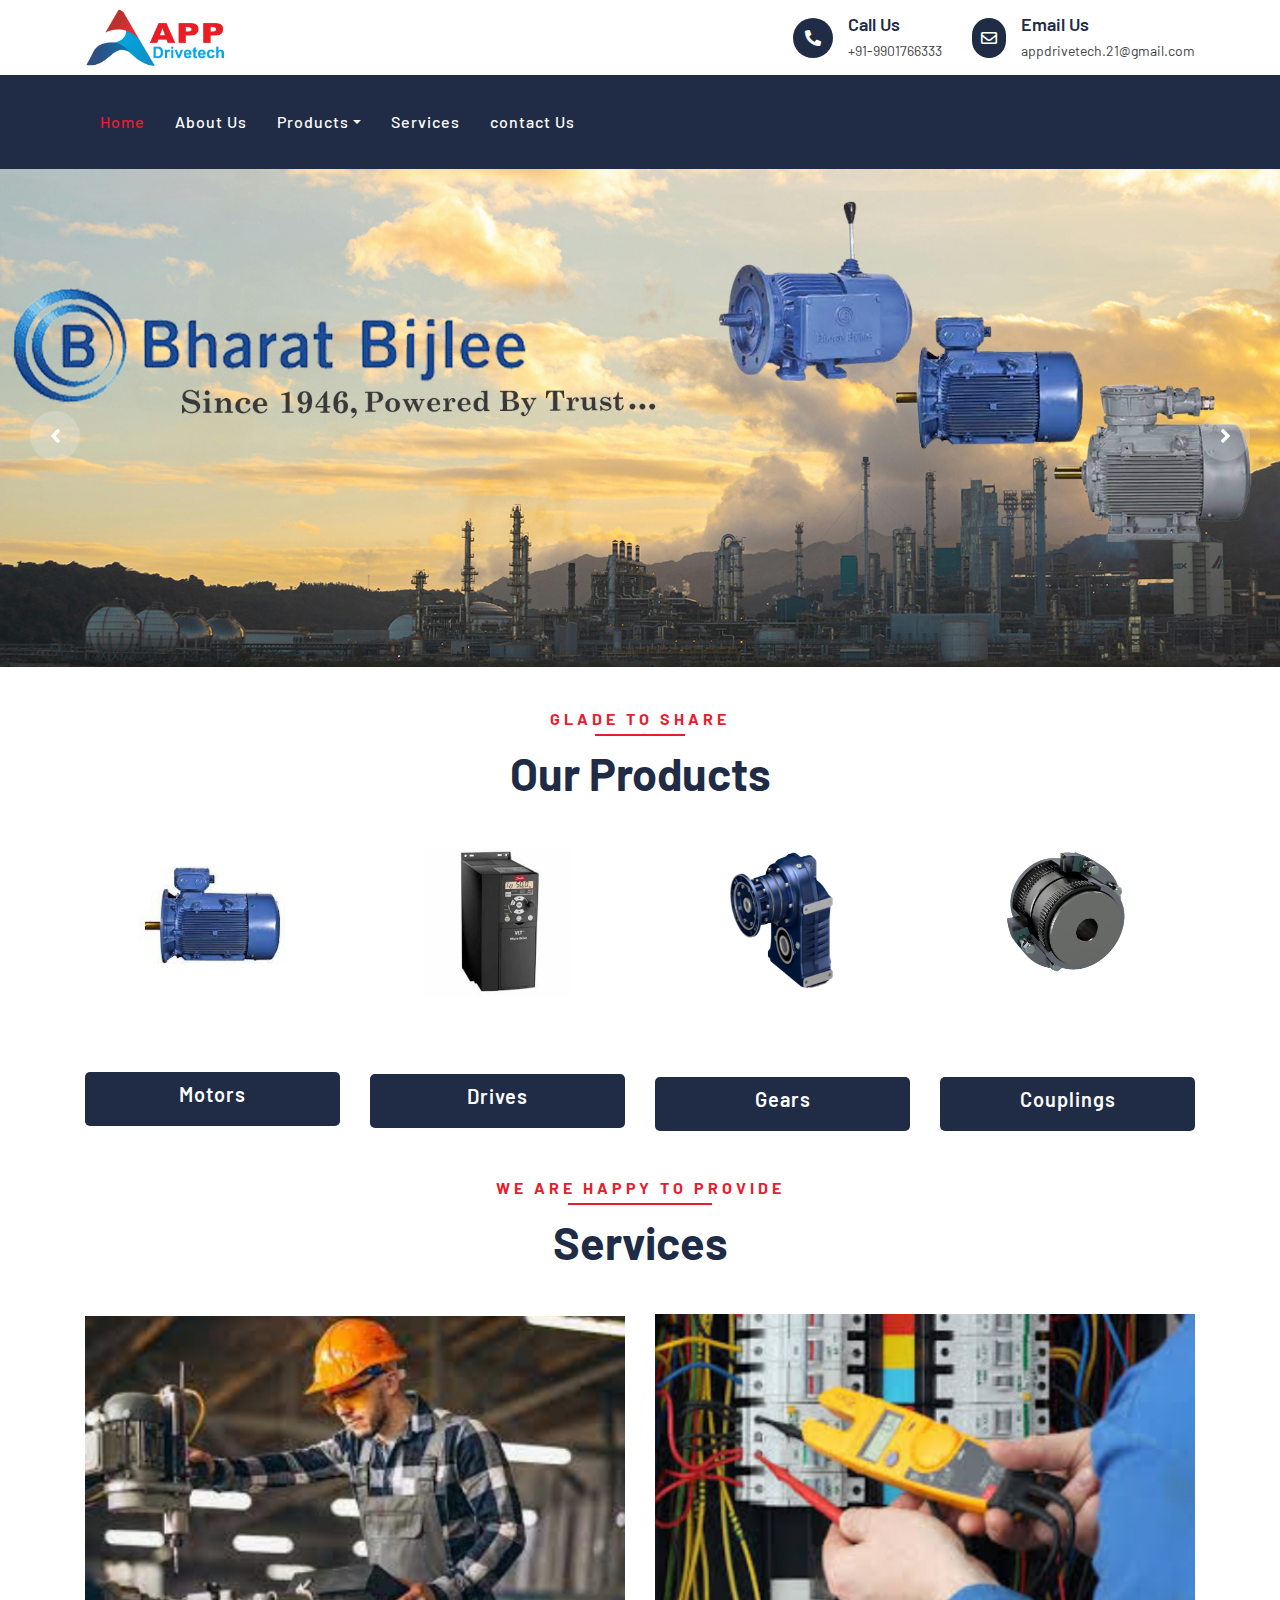
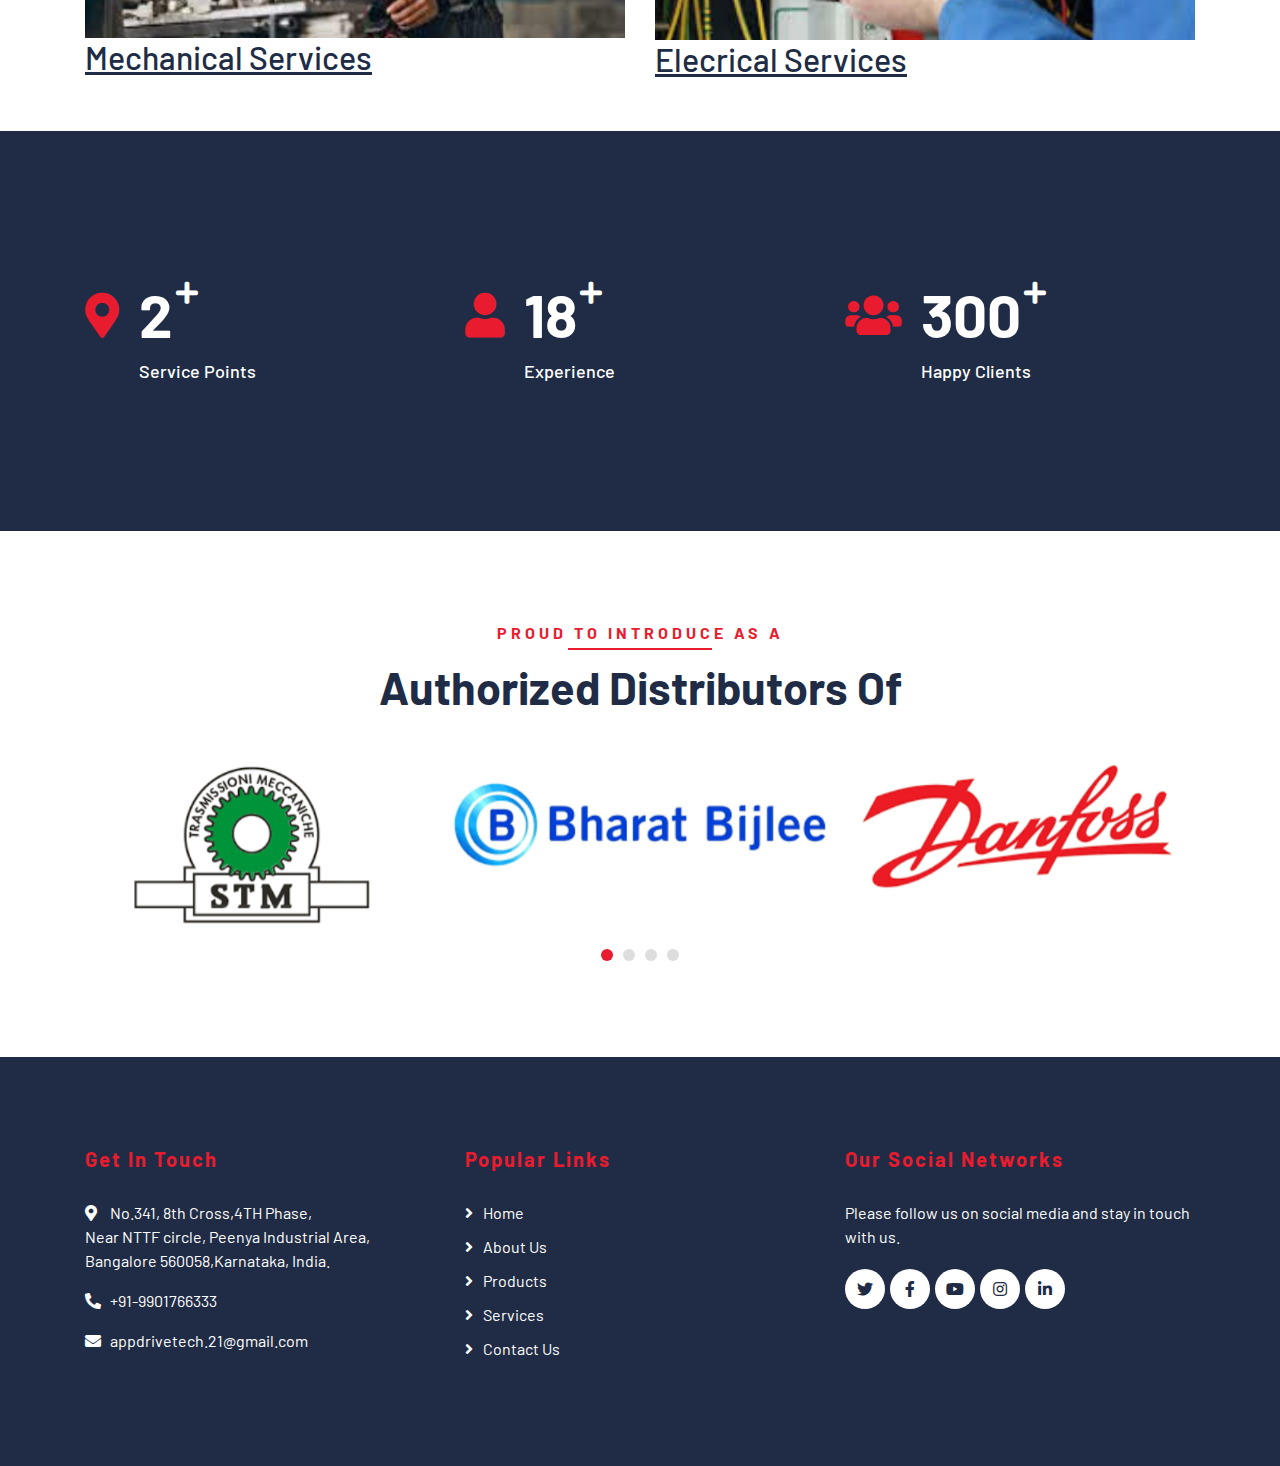
==== commit 0bdd8269: "Add files via upload" ====
--- a/index.html
+++ b/index.html
@@ -2,10 +2,11 @@
 <html lang="en">
     <head>
         <meta charset="utf-8">
-        <title>Appdrive</title>
+        <title>App Drivetech</title>
         <meta content="width=device-width, initial-scale=1.0" name="viewport">
-        <meta content="Free Website Template" name="keywords">
-        <meta content="Free Website Template" name="description">
+        <meta content="" name="keywords">
+        <meta content="Since 2017, We as a team started our firm with over 18 years of practical 
+        knowledge and well-versed experience in the field of motion products." name="description">
 
         <!-- Favicon -->
         <link href="img/favi.png" rel="icon">
@@ -86,8 +87,8 @@
                             <a href="index.html" class="nav-item nav-link active">Home</a>
                             <a href="about.html" class="nav-item nav-link">About Us</a>
                             <div class="nav-item dropdown">
-                            <a href="#" class="nav-link dropdown-toggle" data-toggle="dropdown ">Products</a>
-                            <div class="dropdown-menu">
+                                <a href="#" class="nav-link dropdown-toggle" data-toggle="dropdown">Products</a>
+                                <div class="dropdown-menu">
                                 <a href="motors.html" class="dropdown-item">Motors</a>
                                 <a href="drives.html" class="dropdown-item">Drives</a>
                                 <a href="gear.html" class="dropdown-item">Gear Box</a>
@@ -112,19 +113,19 @@
 
                     <div class="carousel-item">
                         <div class="carousel-img">
-                            <img src="img/caro-1.jpeg" alt="Image">
+                            <img src="img/slider1.jpg" alt="Image">
                         </div>   
                     </div>
 
                     <div class="carousel-item">
                         <div class="carousel-img">
-                            <img src="img/caro-2.jpeg" alt="Image">
+                            <img src="img/slider-2.jpg" alt="Image">
                         </div>
                     </div>
                         
                     <div class="carousel-item">
                         <div class="carousel-img">
-                            <img src="img/caro-3.jpeg" alt="Image">
+                            <img src="img/APP bg1.jpg" alt="Image">
                         </div>
                     </div>
                    
@@ -231,14 +232,14 @@
                 <div class="row align-items-center">
                     <div class="col-lg-6 col-md-6">
                         <div >
-                            <img src="img/mechanical motor service img1.jpg" alt="Image" width="100%"  >
+                            <img src="img/mec_ser.png" alt="Image" width="100%"  >
                         </div>
                         <div ><h2><u>Mechanical Services</u></h2></div>
 
                     </div>
                     <div class="col-lg-6 col-md-6">
                         <div >
-                            <img src="img/electrical.png" alt="Image" width="100%" >
+                            <img src="img/ele_ser.png" alt="Image" width="100%" >
                         </div>  
                         <div ><h2><u>Elecrical Services</u></h2></div>
                     </div>
@@ -247,39 +248,7 @@
         </div>
         <!-- About End -->
 
-        <!-- partners start -->
-        <div class="testimonial">
-            <div class="container">
-                <div class="section-header text-center">
-                    <p>Proud to Introduce As a</p>
-                    <h2>Authorized Distributors of</h2>
-                </div>
-                <div class="owl-carousel testimonials-carousel">
-                    <div >
-                        <img src="img/1.png" alt="Image">
-                    </div>
-
-                    <div >
-                        <img src="img/2.png" alt="Image">  
-                    </div>
-
-                    <div >
-                        <img src="img/3.png" alt="Image">
-                    </div>
-
-                    <div >
-                        <img src="img/4.png" alt="Image">
-                    </div>
-
-                </div>
-            </div>
-        </div>
-        <!-- partner End -->
-
-
-
-        
-        
+         
         <!-- Facts Start -->
         <div class="facts" data-parallax="scroll" data-image-src="img/facts.jpg">
             <div class="container">
@@ -316,9 +285,40 @@
             </div>
         </div>
         <!-- Facts End -->
+
+
+
+        <!-- partners start -->
+        <div class="testimonial">
+            <div class="container">
+                <div class="section-header text-center">
+                    <p>Proud to Introduce As a</p>
+                    <h2>Authorized Distributors of</h2>
+                </div>
+                <div class="owl-carousel testimonials-carousel">
+                    <div >
+                        <img src="img/1.png" alt="Image">
+                    </div>
+
+                    <div >
+                        <img src="img/2.png" alt="Image">  
+                    </div>
+
+                    <div >
+                        <img src="img/3.png" alt="Image">
+                    </div>
+
+                    <div >
+                        <img src="img/4.png" alt="Image">
+                    </div>
+
+                </div>
+            </div>
+        </div>
+        <!-- partner End -->
         
         <!-- Testimonial Start -->
-        <div class="testimonial">
+       <!-- <div class="testimonial">
             <div class="container">
                 <div class="section-header text-center">
                     <p>Testimonial</p>
@@ -367,7 +367,7 @@
                     </div>
                 </div>
             </div>
-        </div>
+        </div>-->
         <!-- Testimonial End -->
 
         <!-- Footer Start -->
--- a/lib/flaticon/font/flaticon.css
+++ b/lib/flaticon/font/flaticon.css
@@ -0,0 +1,42 @@
+	/*
+  	Flaticon icon font: Flaticon
+  	Creation date: 11/10/2020 08:08
+  	*/
+
+@font-face {
+  font-family: "Flaticon";
+  src: url("./Flaticon.eot");
+  src: url("./Flaticon.eot?#iefix") format("embedded-opentype"),
+       url("./Flaticon.woff2") format("woff2"),
+       url("./Flaticon.woff") format("woff"),
+       url("./Flaticon.ttf") format("truetype"),
+       url("./Flaticon.svg#Flaticon") format("svg");
+  font-weight: normal;
+  font-style: normal;
+}
+
+@media screen and (-webkit-min-device-pixel-ratio:0) {
+  @font-face {
+    font-family: "Flaticon";
+    src: url("./Flaticon.svg#Flaticon") format("svg");
+  }
+}
+
+[class^="flaticon-"]:before, [class*=" flaticon-"]:before,
+[class^="flaticon-"]:after, [class*=" flaticon-"]:after {   
+  font-family: Flaticon;
+        font-size: 20px;
+font-style: normal;
+margin-left: 20px;
+}
+
+.flaticon-car-wash-1:before { content: "\f100"; }
+.flaticon-car-service:before { content: "\f101"; }
+.flaticon-seat:before { content: "\f102"; }
+.flaticon-car-service-1:before { content: "\f103"; }
+.flaticon-car-wash:before { content: "\f104"; }
+.flaticon-brush:before { content: "\f105"; }
+.flaticon-vacuum-cleaner:before { content: "\f106"; }
+.flaticon-brush-1:before { content: "\f107"; }
+.flaticon-car-service-2:before { content: "\f108"; }
+.flaticon-car-service-3:before { content: "\f109"; }--- a/css/style.css
+++ b/css/style.css
@@ -314,9 +314,9 @@
 .carousel {
     position: relative;
     width: 100%;
-    min-height: 400px;
+    min-height: 200px;
     background: #ffffff;
-    margin-bottom: 45px;
+    /* margin-bottom: 45px; */
 }
 
 .carousel .container-fluid {
@@ -326,7 +326,7 @@
 .carousel .carousel-item {
     position: relative;
     width: 100%;
-    min-height: 400px;
+    min-height: 200px;
     display: flex;
     align-items: center;
     justify-content: center;
@@ -337,13 +337,13 @@
     position: relative;
     width: 100%;
     height: 100%;
-    min-height: 400px;
+    min-height: 200px;
     text-align: right;
     overflow: hidden;
 }
 
 .carousel .carousel-img::after {
-    position: absolute;
+    position: relative;
     content: "";
     top: 0;
     right: 0;
@@ -524,7 +524,8 @@
     padding: 90px 0;
     text-align: center;
     background: #202C45;
-   /* background-image: url("/img/dh.jpg");*/
+   /* background-image: url("../img/muruga.png"); */
+   
     border-top: 1px solid #ffffff;
 }
 
@@ -590,6 +591,8 @@
 @media (max-width: 767.98px) {
     .page-header {
         padding: 45px 0;
+        background: attachment 100px;
+        z-index: -1 ;
     }
     
     .page-header h2 {
@@ -684,7 +687,7 @@
 
 .about .about-img img {
     width: 100%;
-    border-radius: 5px;
+    border-radius: 10px;
     margin-bottom: 30px;
 }
 
@@ -697,15 +700,20 @@
     padding: 0;
     list-style: none;
     margin-bottom: 25px;
-}
+   
+}
+
 
 .about .about-content ul li {
     margin-bottom: 5px;
+   
 }
 
 .about .about-content ul li i {
+    
     margin-right: 8px;
     color: #E81C2E;
+    
 }
 
 
@@ -724,7 +732,14 @@
     display: flex;
     flex-direction: column;
     margin-bottom: 45px;
-}
+    
+}
+
+.service .service-item img{
+    position:relative;
+    border-radius: 20px;
+}
+
 
 .service .service-item i {
     color: #202C45;
@@ -1031,7 +1046,7 @@
 .team {
     position: relative;
     width: 100%;
-    padding: 45px 0 15px 0;
+    padding: 5px 0 15px 0;
 }
 
 .team .team-item {
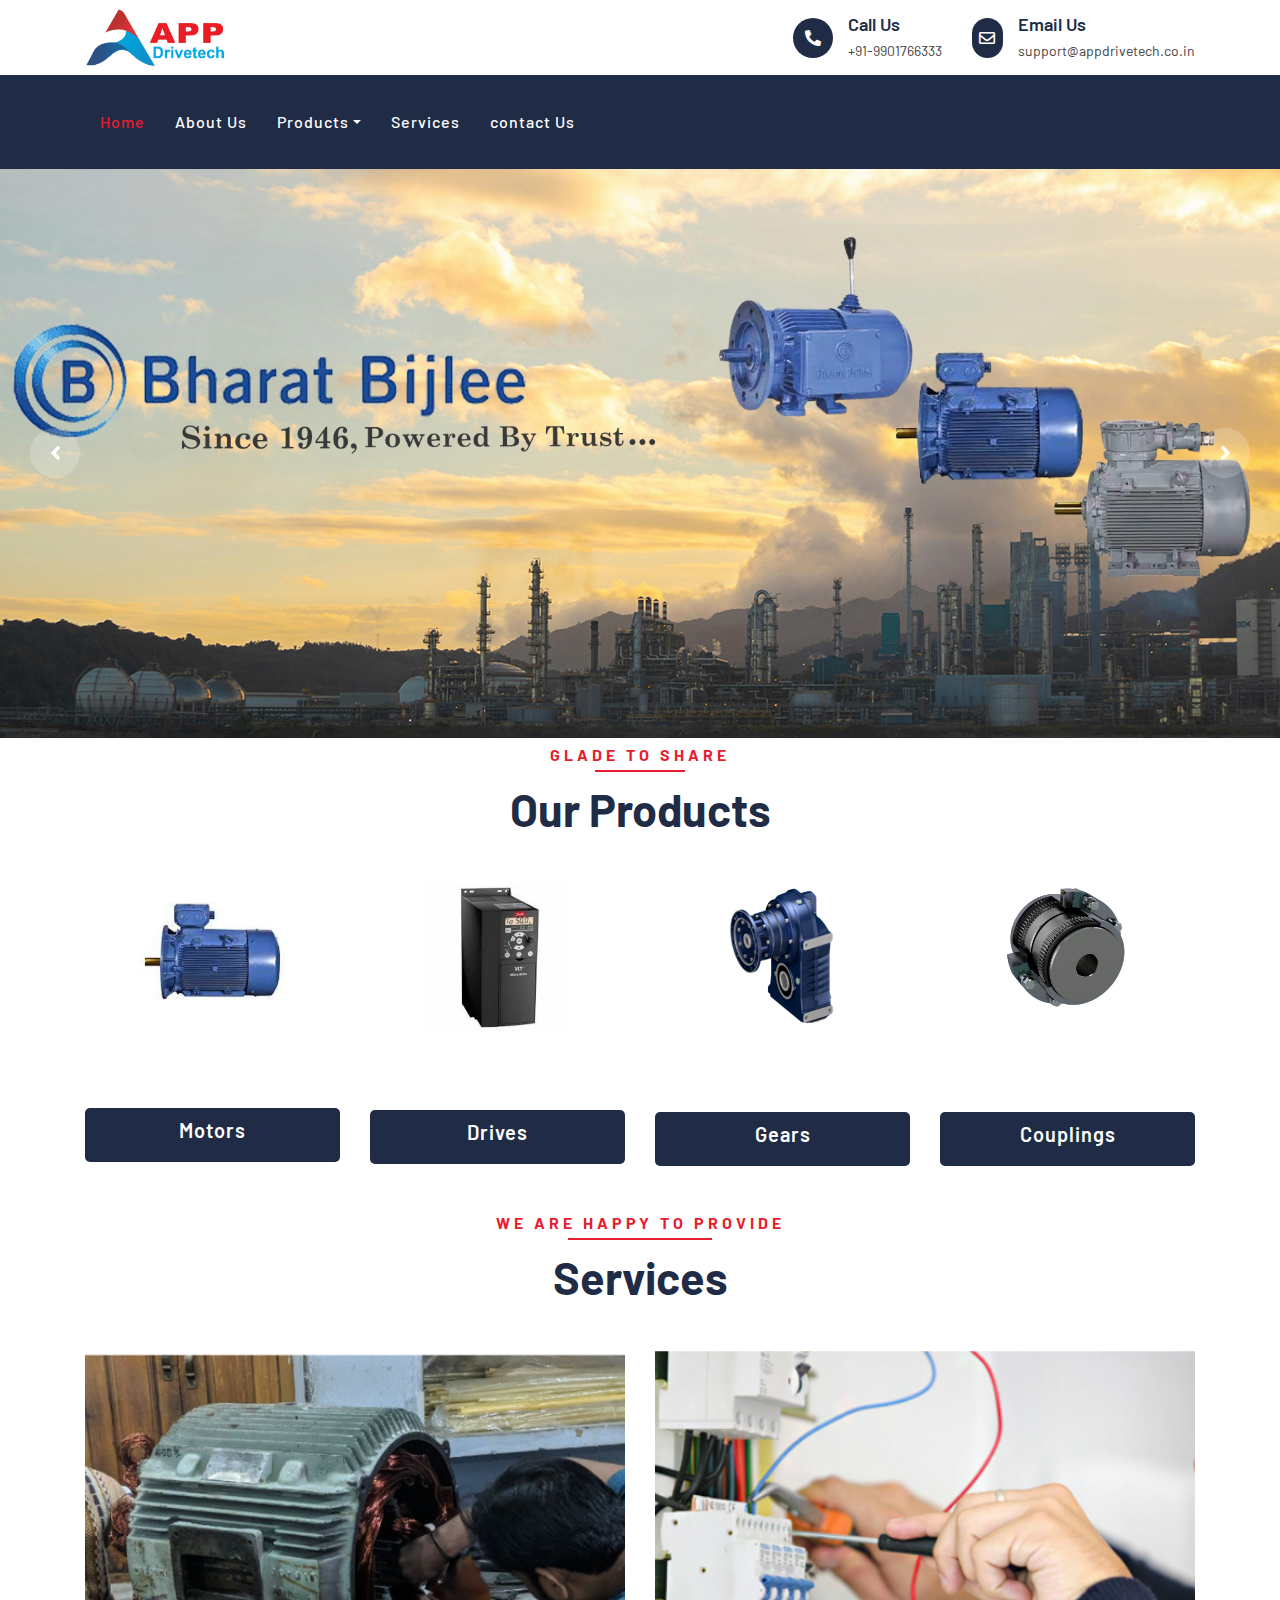
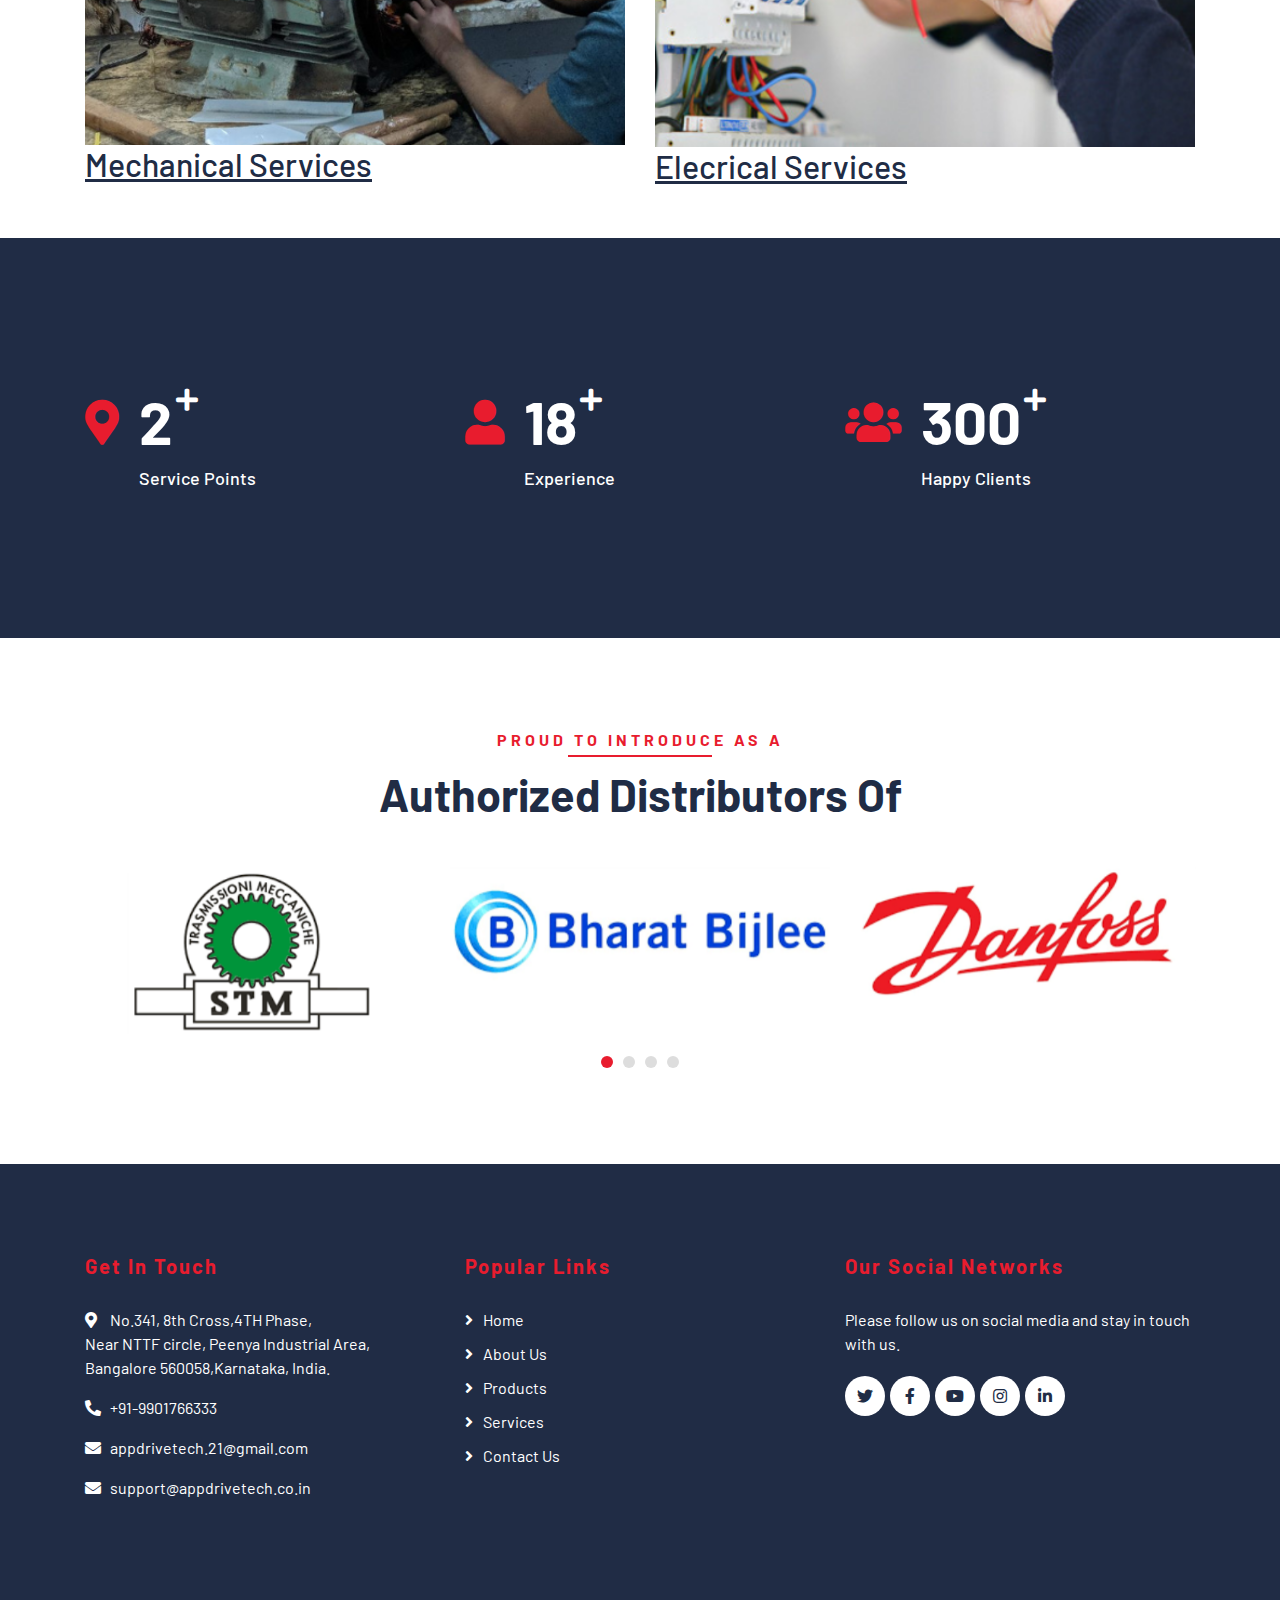
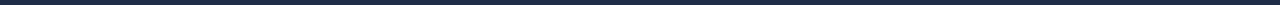
==== commit 3b114855: "Add files via upload" ====
--- a/index.html
+++ b/index.html
@@ -63,7 +63,7 @@
                                     </div>
                                     <div class="top-bar-text">
                                         <h3>Email Us</h3>
-                                        <p>appdrivetech.21@gmail.com</p>
+                                        <p>support@appdrivetech.co.in</p>
                                     </div>
                                 </div>
                             </div>
@@ -113,19 +113,19 @@
 
                     <div class="carousel-item">
                         <div class="carousel-img">
-                            <img src="img/slider1.jpg" alt="Image">
+                            <img src="img/m1.jpg" alt="appdrivetech_motors">
                         </div>   
                     </div>
 
                     <div class="carousel-item">
                         <div class="carousel-img">
-                            <img src="img/slider-2.jpg" alt="Image">
+                            <img src="img/m2.jpg" alt="appdrivetech_drive">
                         </div>
                     </div>
                         
                     <div class="carousel-item">
                         <div class="carousel-img">
-                            <img src="img/APP bg1.jpg" alt="Image">
+                            <img src="img/m3.jpg" alt="appdrivetech">
                         </div>
                     </div>
                    
@@ -147,7 +147,7 @@
                     <div class="col-lg-3 col-md-6">
                         <div class="team-item">
                             <div class="team-img">
-                                <img src="img/mo.png" alt="Team Image">
+                                <img src="img/mo.png" alt="Motors Image">
                             </div>
                             <div class="team-text"><a href="motors.html"><h2>Motors</h2> </a></div>
                             <!-- <div class="team-text">
@@ -165,7 +165,7 @@
                     <div class="col-lg-3 col-md-6">
                         <div class="team-item">
                             <div class="team-img">
-                                <img src="img/dr.png" alt="Team Image">
+                                <img src="img/dr.png" alt="Drives Image">
                             </div>
                             <div class="team-text"> <a href="drives.html"><h2>Drives</h2> </a></div>
                             <!-- <div class="team-text">
@@ -183,7 +183,7 @@
                     <div class="col-lg-3 col-md-6">
                         <div class="team-item">
                             <div class="team-img">
-                                <img src="img/gb.png" alt="Team Image">
+                                <img src="img/gb.png" alt="Gears Image">
                             </div>
                             <div class="team-text"> <a href="gear.html"><h2>Gears</h2></a></div>
                            <!-- <div class="team-text">
@@ -201,7 +201,7 @@
                     <div class="col-lg-3 col-md-6">
                         <div class="team-item">
                             <div class="team-img">
-                                <img src="img/co.png" alt="Team Image">
+                                <img src="img/co.png" alt="Couplings Image">
                             </div>
                             <div class="team-text"> <a href="contact.html"><h2>Couplings</h2></a></div>
                             <!-- <div class="team-text">
@@ -232,14 +232,14 @@
                 <div class="row align-items-center">
                     <div class="col-lg-6 col-md-6">
                         <div >
-                            <img src="img/mec_ser.png" alt="Image" width="100%"  >
+                            <img src="img/mechanic_service.png" alt="Mechanical Service Image" width="100%"  >
                         </div>
                         <div ><h2><u>Mechanical Services</u></h2></div>
 
                     </div>
                     <div class="col-lg-6 col-md-6">
                         <div >
-                            <img src="img/ele_ser.png" alt="Image" width="100%" >
+                            <img src="img/electric_service.png" alt="Elecrical Service Image" width="100%" >
                         </div>  
                         <div ><h2><u>Elecrical Services</u></h2></div>
                     </div>
@@ -297,19 +297,19 @@
                 </div>
                 <div class="owl-carousel testimonials-carousel">
                     <div >
-                        <img src="img/1.png" alt="Image">
+                        <img src="img/1.png" alt="Bharatbijlee Image">
                     </div>
 
                     <div >
-                        <img src="img/2.png" alt="Image">  
+                        <img src="img/2.png" alt="Danfoss Image">  
                     </div>
 
                     <div >
-                        <img src="img/3.png" alt="Image">
+                        <img src="img/3.png" alt="esco Image">
                     </div>
 
                     <div >
-                        <img src="img/4.png" alt="Image">
+                        <img src="img/4.png" alt="STM Image">
                     </div>
 
                 </div>
@@ -383,6 +383,7 @@
                                 </p>
                             <p><i class="fa fa-phone-alt"></i>+91-9901766333</p>
                             <p><i class="fa fa-envelope"></i>appdrivetech.21@gmail.com</p>
+                           <p><i class="fa fa-envelope"></i>support@appdrivetech.co.in</p>
                             <!-- <div class="footer-social">
                                 <a class="btn" href=""><i class="fab fa-twitter"></i></a>
                                 <a class="btn" href=""><i class="fab fa-facebook-f"></i></a>
--- a/css/style.css
+++ b/css/style.css
@@ -515,7 +515,7 @@
 /*******************************/
 .header{
     position:relative;
-    width: 100%;
+   
     height: 100%;
 }
 .page-header {
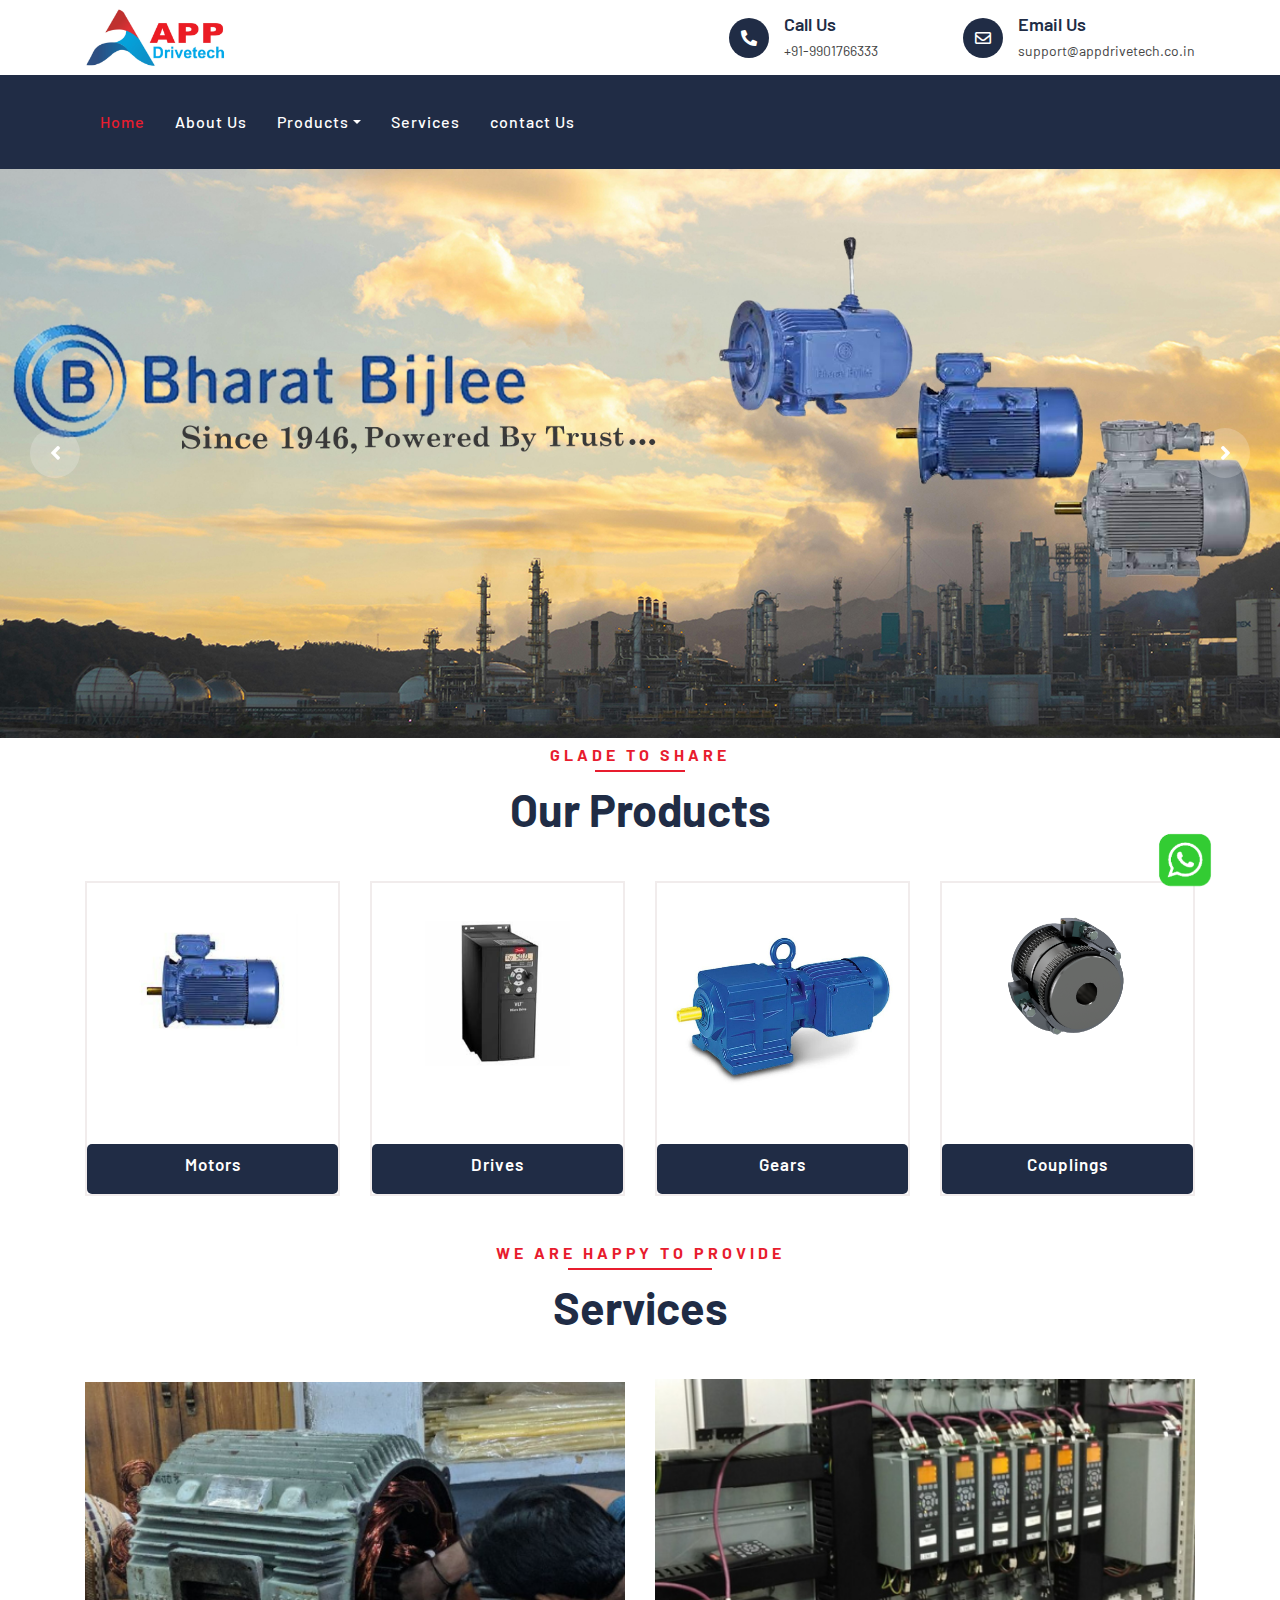
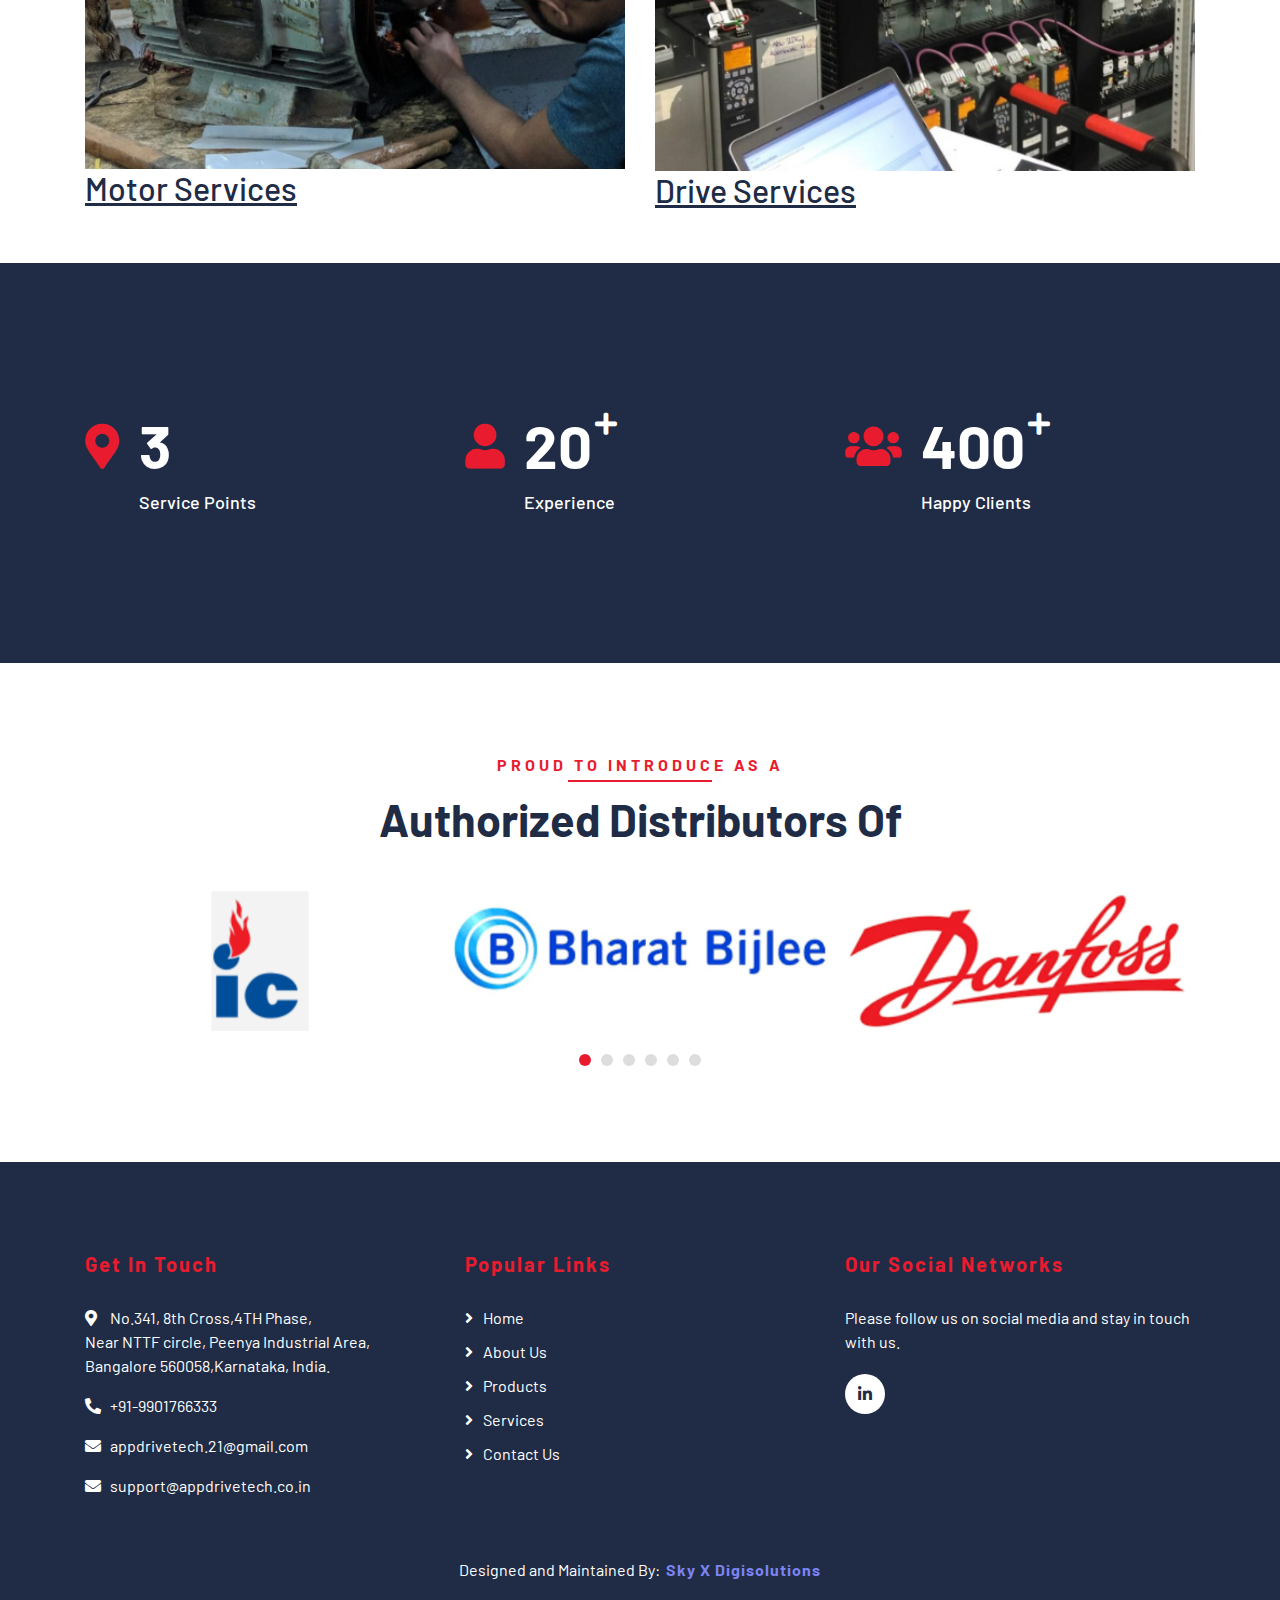
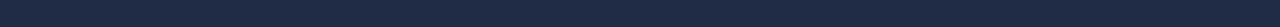
==== commit 564f015a: "Add files via upload" ====
--- a/index.html
+++ b/index.html
@@ -30,7 +30,7 @@
         <div class="top-bar">
             <div class="container">
                 <div class="row align-items-center">
-                    <div class="col-lg-4 col-md-12">
+                    <div class="col-lg-2 col-md-12">
                         <div class="logo">
                             <a href="index.html">
                                 <!-- <h1>Auto<span>Wash</span></h1> -->
@@ -38,14 +38,14 @@
                             </a>
                         </div>
                     </div>
-                    <div class="col-lg-8 col-md-7 d-none d-lg-block">
+                    <div class="col-lg-10 col-md-7 d-none d-lg-block">
                         <div class="row">
-                            <div class="col-4">
+                            <div class="col-lg-4">
                                 <div class="top-bar-item">
                                     
                                 </div>
                             </div>
-                            <div class="col-4">
+                            <div class="col-lg-4">
                                 <div class="top-bar-item">
                                     <div class="top-bar-icon">
                                         <i class="fa fa-phone-alt"></i>
@@ -97,7 +97,7 @@
                         </div>
                             <a href="services.html" class="nav-item nav-link">Services</a>
                             <a href="contact.html" class="nav-item nav-link">contact Us</a>
-                            
+
                         </div>
                     </div>
                 </nav>
@@ -119,13 +119,13 @@
 
                     <div class="carousel-item">
                         <div class="carousel-img">
-                            <img src="img/m2.jpg" alt="appdrivetech_drive">
+                            <img src="img/mu.jpeg" alt="appdrivetech_drive">
                         </div>
                     </div>
                         
                     <div class="carousel-item">
                         <div class="carousel-img">
-                            <img src="img/m3.jpg" alt="appdrivetech">
+                            <img src="img/mu3.jpeg" alt="appdrivetech">
                         </div>
                     </div>
                    
@@ -147,7 +147,7 @@
                     <div class="col-lg-3 col-md-6">
                         <div class="team-item">
                             <div class="team-img">
-                                <img src="img/mo.png" alt="Motors Image">
+                                <img src="img/1.png" alt="Motors Image">
                             </div>
                             <div class="team-text"><a href="motors.html"><h2>Motors</h2> </a></div>
                             <!-- <div class="team-text">
@@ -165,7 +165,7 @@
                     <div class="col-lg-3 col-md-6">
                         <div class="team-item">
                             <div class="team-img">
-                                <img src="img/dr.png" alt="Drives Image">
+                                <img src="img/2.png" alt="Drives Image">
                             </div>
                             <div class="team-text"> <a href="drives.html"><h2>Drives</h2> </a></div>
                             <!-- <div class="team-text">
@@ -183,7 +183,7 @@
                     <div class="col-lg-3 col-md-6">
                         <div class="team-item">
                             <div class="team-img">
-                                <img src="img/gb.png" alt="Gears Image">
+                                <img src="img/3.png" alt="Gears Image">
                             </div>
                             <div class="team-text"> <a href="gear.html"><h2>Gears</h2></a></div>
                            <!-- <div class="team-text">
@@ -201,9 +201,9 @@
                     <div class="col-lg-3 col-md-6">
                         <div class="team-item">
                             <div class="team-img">
-                                <img src="img/co.png" alt="Couplings Image">
-                            </div>
-                            <div class="team-text"> <a href="contact.html"><h2>Couplings</h2></a></div>
+                                <img src="img/4.png" alt="Couplings Image">
+                            </div>
+                            <div class="team-text"> <a href="coupling.html"><h2>Couplings</h2></a></div>
                             <!-- <div class="team-text">
                                 <h2>James Alien</h2>
                                 <p>Worker</p>
@@ -232,16 +232,16 @@
                 <div class="row align-items-center">
                     <div class="col-lg-6 col-md-6">
                         <div >
-                            <img src="img/mechanic_service.png" alt="Mechanical Service Image" width="100%"  >
-                        </div>
-                        <div ><h2><u>Mechanical Services</u></h2></div>
+                            <img src="img/mm1.png" alt="Mechanical Service Image" width="100%"  >
+                        </div>
+                        <div ><h2><u>Motor Services</u></h2></div>
 
                     </div>
                     <div class="col-lg-6 col-md-6">
                         <div >
-                            <img src="img/electric_service.png" alt="Elecrical Service Image" width="100%" >
+                            <img src="img/mm2.png" alt="Elecrical Service Image" width="100%" >
                         </div>  
-                        <div ><h2><u>Elecrical Services</u></h2></div>
+                        <div ><h2><u>Drive Services</u></h2></div>
                     </div>
                 </div>
             </div>
@@ -256,8 +256,8 @@
                     <div class="col-lg-4 col-md-6">
                         <div class="facts-item">
                             <i class="fa fa-map-marker-alt"></i>
-                            <div class="facts-text">
-                                <h3 data-toggle="counter-up">2</h3>
+                            <div class="facts-text1">
+                                <h3 data-toggle="counter-up">3</h3>
                                 <p>Service Points</p>
                             </div>
                         </div>
@@ -266,7 +266,7 @@
                         <div class="facts-item">
                             <i class="fa fa-user"></i>
                             <div class="facts-text">
-                                <h3 data-toggle="counter-up">18</h3>
+                                <h3 data-toggle="counter-up">20</h3>
                                 <p>Experience</p>
                             </div>
                         </div>
@@ -275,7 +275,7 @@
                         <div class="facts-item">
                             <i class="fa fa-users"></i>
                             <div class="facts-text">
-                                <h3 data-toggle="counter-up">300</h3>
+                                <h3 data-toggle="counter-up">400</h3>
                                 <p>Happy Clients</p>
                             </div>
                         </div>
@@ -297,19 +297,26 @@
                 </div>
                 <div class="owl-carousel testimonials-carousel">
                     <div >
-                        <img src="img/1.png" alt="Bharatbijlee Image">
-                    </div>
-
-                    <div >
-                        <img src="img/2.png" alt="Danfoss Image">  
-                    </div>
-
-                    <div >
-                        <img src="img/3.png" alt="esco Image">
-                    </div>
-
-                    <div >
-                        <img src="img/4.png" alt="STM Image">
+                        <img src="img/mu1.png" alt="Bharatbijlee Image">
+                    </div>
+
+                    <div >
+                        <img src="img/mu2.png" alt="Danfoss Image">  
+                    </div>
+
+                    <div >
+                        <img src="img/mu3.png" alt="esco Image">
+                    </div>
+
+                    <div >
+                        <img src="img/mu4.png" alt="STM Image">
+                    </div>
+
+                    <div >
+                        <img src="img/mu5.png" alt="STM Image">
+                    </div>
+                    <div >
+                        <img src="img/mu6.png" alt="STM Image">
                     </div>
 
                 </div>
@@ -398,7 +405,7 @@
                             <h2>Popular Links</h2>
                             <a href="index.html">Home</a>
                             <a href="about.html">About Us</a>
-                            <a href="">Products</a>
+                            <a href="motors.html">Products</a>
                             <a href="services.html">Services</a>
                             <a href="contact.html">Contact Us</a>
                         </div>
@@ -409,10 +416,10 @@
                           <h2>Our Social Networks</h2>
                           <p>Please follow us on social media and stay in touch with us.</p>
                             <div class="footer-social">
-                                <a class="btn" href=""><i class="fab fa-twitter"></i></a>
+                                <!-- <a class="btn" href=""><i class="fab fa-twitter"></i></a>
                                 <a class="btn" href=""><i class="fab fa-facebook-f"></i></a>
                                 <a class="btn" href=""><i class="fab fa-youtube"></i></a>
-                                <a class="btn" href=""><i class="fab fa-instagram"></i></a>
+                                <a class="btn" href=""><i class="fab fa-instagram"></i></a> -->
                                 <a class="btn" href=""><i class="fab fa-linkedin-in"></i></a>
                             </div>
                         </div>
@@ -420,7 +427,7 @@
                 </div>
             </div>
             <div class="container copyright">
-                <!-- <p>&copy; <a href="#">Your Site Name</a>, All Right Reserved. Designed By <a href="https://htmlcodex.com">HTML Codex</a></p> -->
+                <p> Designed and Maintained By: &nbsp;<a href="https://www.skyxdigisolutions.com/" target="_blank">Sky X Digisolutions</a></p>
             </div>
         </div>
         <!-- Footer End -->
@@ -432,6 +439,13 @@
         <div id="loader" class="show">
             <div class="loader"></div>
         </div>
+
+        <div class="whatsapp">
+            <a href="https://wa.me/9901766333" target="_blank">
+                <img src="img/whats.png" width="70px">
+              </a>
+        </div>
+
 
         <!-- JavaScript Libraries -->
         <script src="https://code.jquery.com/jquery-3.4.1.min.js"></script>
--- a/css/style.css
+++ b/css/style.css
@@ -210,6 +210,22 @@
     font-weight: 600;
 }
 
+.top-bar .top-bar-text h4 {
+    font-size: 2vw;
+    color: #f8f5f5;
+    -webkit-text-stroke: 0.3vw #383d52;
+    text-transform: uppercase;
+}
+
+.top-bar .top-bar-text h4::before {
+    content: attr(data-text);
+     height: 100%;
+     width: 100%;
+     color: #39B972;
+     
+}
+
+
 .top-bar .top-bar-text p {
     margin: 0;
     font-size: 14px;
@@ -807,6 +823,18 @@
     font-weight: 700;
 }
 
+.facts .facts-text1 {
+    padding-left: 20px;
+}
+
+.facts .facts-text1 h3 {
+    position: relative;
+    display: inline-block;
+    color: #ffffff;
+    font-size: 60px;
+    font-weight: 700;
+}
+
 .facts .facts-text h3::after {
     position: absolute;
     content: "\f067";
@@ -825,6 +853,13 @@
     margin: 0;
 }
 
+.facts .facts-text1 p {
+    color: #ffffff;
+    font-size: 18px;
+    font-weight: 500;
+    margin: 0;
+}
+
 
 /*******************************/
 /********* Pricing CSS *********/
@@ -1052,13 +1087,16 @@
 .team .team-item {
     position: relative;
     margin-bottom: 30px;
+    border-style: solid;
+    border-color: #f1ecec;
+    border-width: 2px;
 }
 
 .team .team-img {
     position: relative;
     border-radius: 5px 5px 0 0;
     overflow: hidden;
-    padding-bottom: 30px;
+    padding-bottom: 10px;
 }
 
 .team .team-img img {
@@ -1086,7 +1124,7 @@
 
 .team .team-text h2 {
     color: #ffffff;
-    font-size: 20px;
+    font-size: 17px;
     font-weight: 600;
     letter-spacing: 1px;
     margin-bottom: 10px;
@@ -2068,7 +2106,7 @@
 }
 
 .footer .copyright p a {
-    color: #E81C2E;
+    color: #7c84f3;
     font-weight: 700;
     letter-spacing: 1px;
 }
@@ -2076,3 +2114,42 @@
 .footer .copyright p a:hover {
     color: #ffffff;
 }
+
+/* .whatsapp{ 
+    position: fixed;
+    right: 60px;
+    top: 45px;
+   } */
+
+
+  .whatsapp{
+    position: fixed;
+    right: 60px;
+    bottom: 5px;
+    z-index: 9;
+  }
+
+  /*#whatsapp .whats{
+    display: fixed;
+    transform: all .5s ease;
+    background-color: #25d366;
+    display: block;
+    text-align: center;
+    box-shadow: 0 0 20px rgba(0, 0, 0, .15);
+    border-radius: 50px;
+    border-right: none;
+    color:#fff;
+    font-weight: 700;
+    font-size: 30px;
+    bottom: 70px;
+    right: 20px;
+    border: 0;
+    z-index: 9999;
+    width: 50px;
+    height: 50px;
+    line-height: 50px;
+  }*/
+
+
+
+  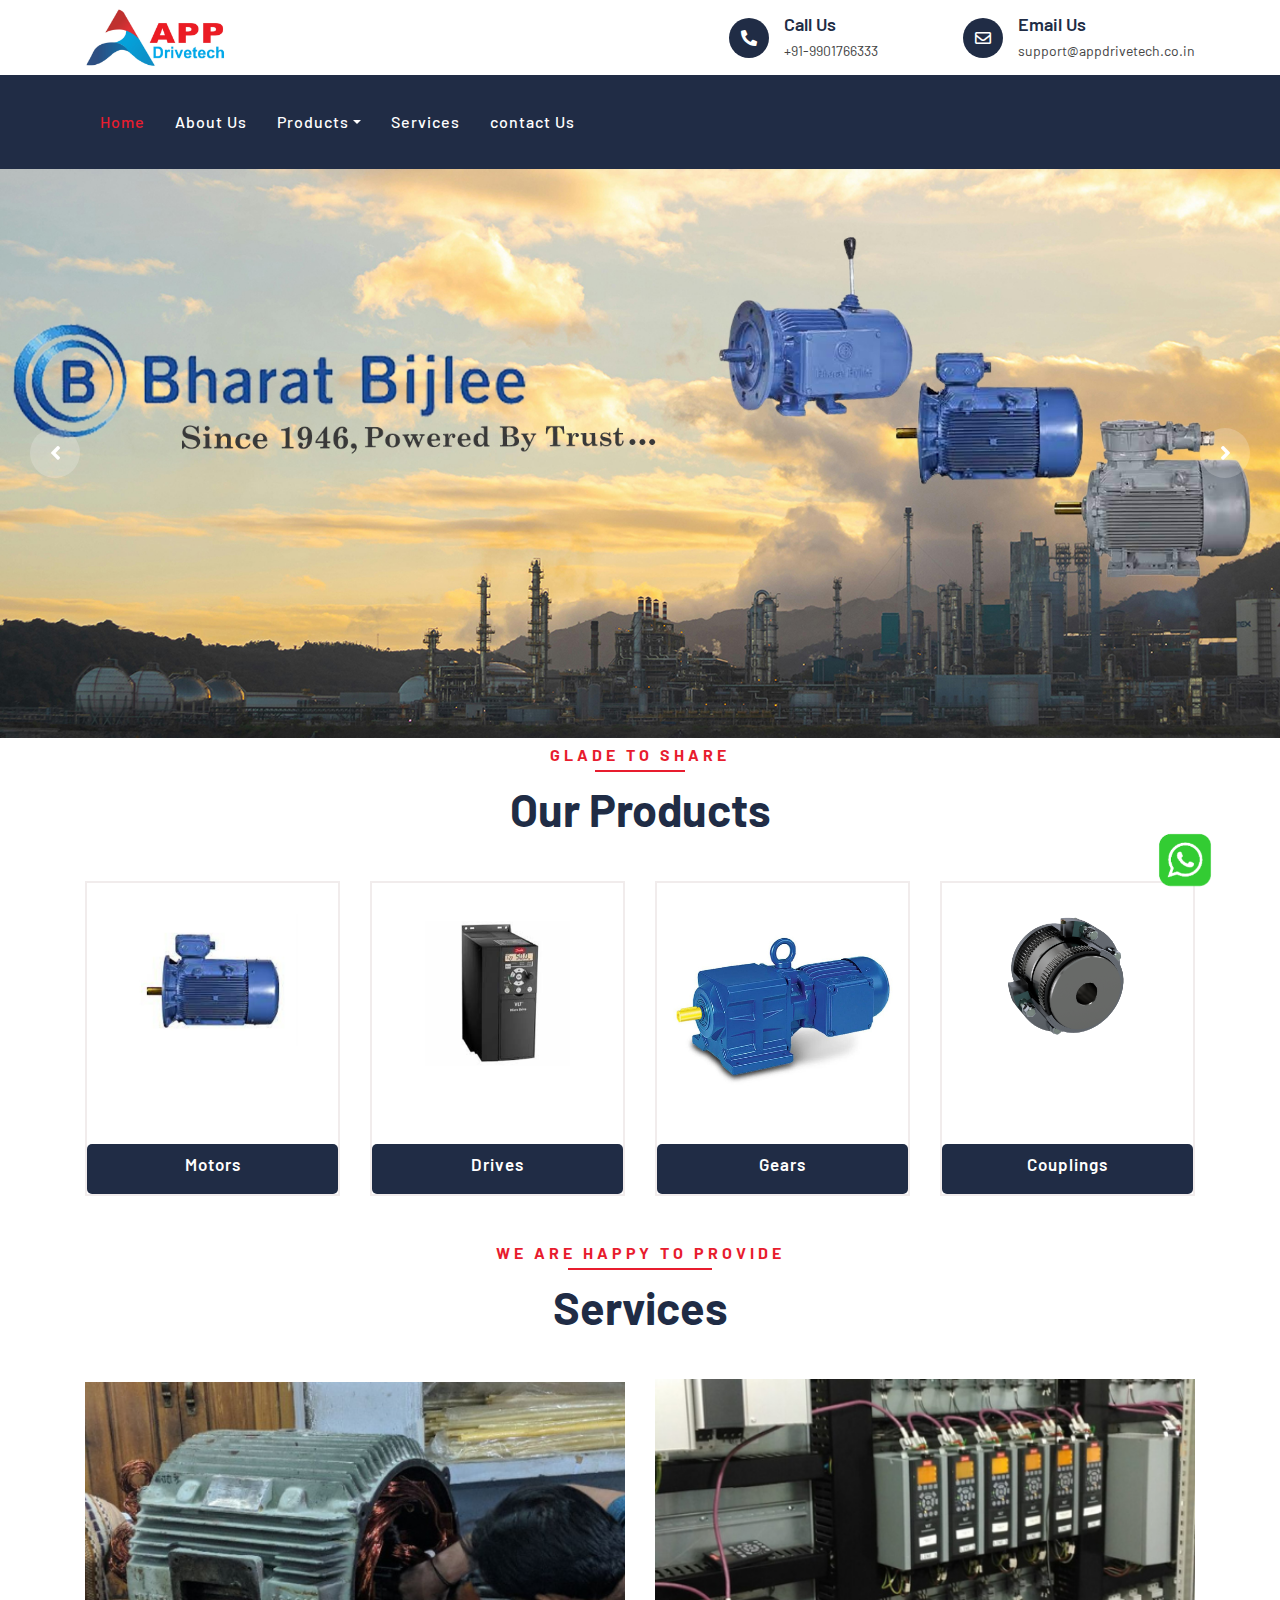
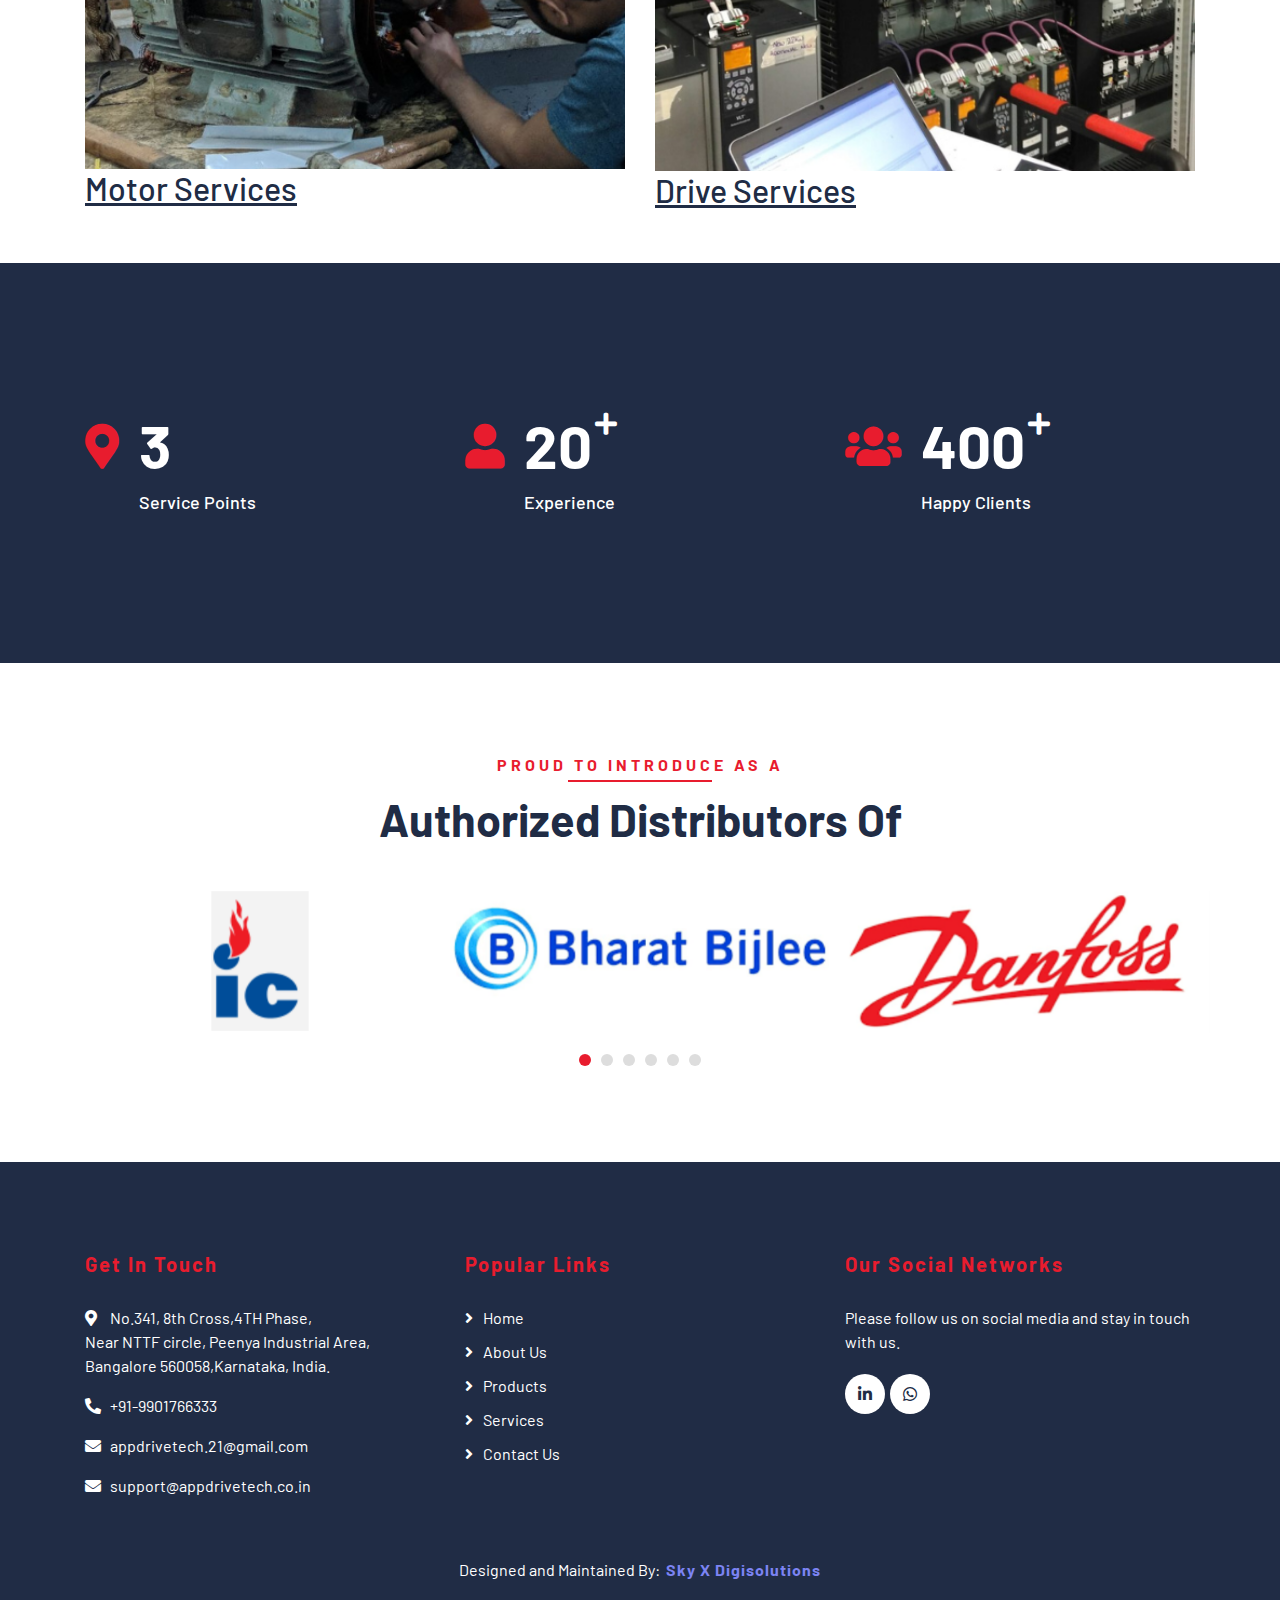
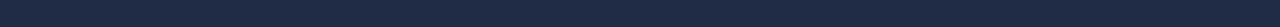
==== commit 4da84bf8: "Update index.html" ====
--- a/index.html
+++ b/index.html
@@ -40,12 +40,14 @@
                     </div>
                     <div class="col-lg-10 col-md-7 d-none d-lg-block">
                         <div class="row">
-                            <div class="col-lg-4">
+                            <div class="col-lg-5">
                                 <div class="top-bar-item">
-                                    
-                                </div>
-                            </div>
-                            <div class="col-lg-4">
+                                    <h3>
+                                        <span>Towards Motion Solutions</span> 
+                                        </h3>
+                                </div>
+                            </div>
+                            <div class="col-lg-3">
                                 <div class="top-bar-item">
                                     <div class="top-bar-icon">
                                         <i class="fa fa-phone-alt"></i>
@@ -420,8 +422,9 @@
                                 <a class="btn" href=""><i class="fab fa-facebook-f"></i></a>
                                 <a class="btn" href=""><i class="fab fa-youtube"></i></a>
                                 <a class="btn" href=""><i class="fab fa-instagram"></i></a> -->
-                                <a class="btn" href=""><i class="fab fa-linkedin-in"></i></a>
-                            </div>
+                                    <a class="btn" href="https://www.linkedin.com/search/results/all/?keywords=APP%20DRIVETECH&origin=GLOBAL_SEARCH_HEADER&sid=WNZ" target="_blank"><i class="fab fa-linkedin-in"></i></a>
+                                    <a class="btn" href="https://wa.me/919901766333" target="_blank"><i class="fab fa-whatsapp"></i></a>
+                                </div>
                         </div>
                     </div>
                 </div>
--- a/css/style.css
+++ b/css/style.css
@@ -210,6 +210,32 @@
     font-weight: 600;
 }
 
+.top-bar .top-bar-item h3 span {
+    font-size: 30px;
+    font-weight: 800;
+     color: #295286;
+   opacity: 0;
+   display: inline-block;
+   animation: animate 6s linear forwards;
+   animation-iteration-count: infinite;
+}
+
+@keyframes animate{
+    0%{
+        opacity: 0;
+        transform: rotateY(45deg);
+        /* filter:blur(10px); */
+    }
+    100%{
+        opacity: 1;
+        transform: rotateY(0deg);
+        /* filter: blur(0); */
+    }
+}
+.top-bar .top-bar-item h3 span:nth-child(1){
+    animation-delay: 1s;
+}
+
 .top-bar .top-bar-text h4 {
     font-size: 2vw;
     color: #f8f5f5;
@@ -2152,4 +2178,4 @@
 
 
 
-  +  
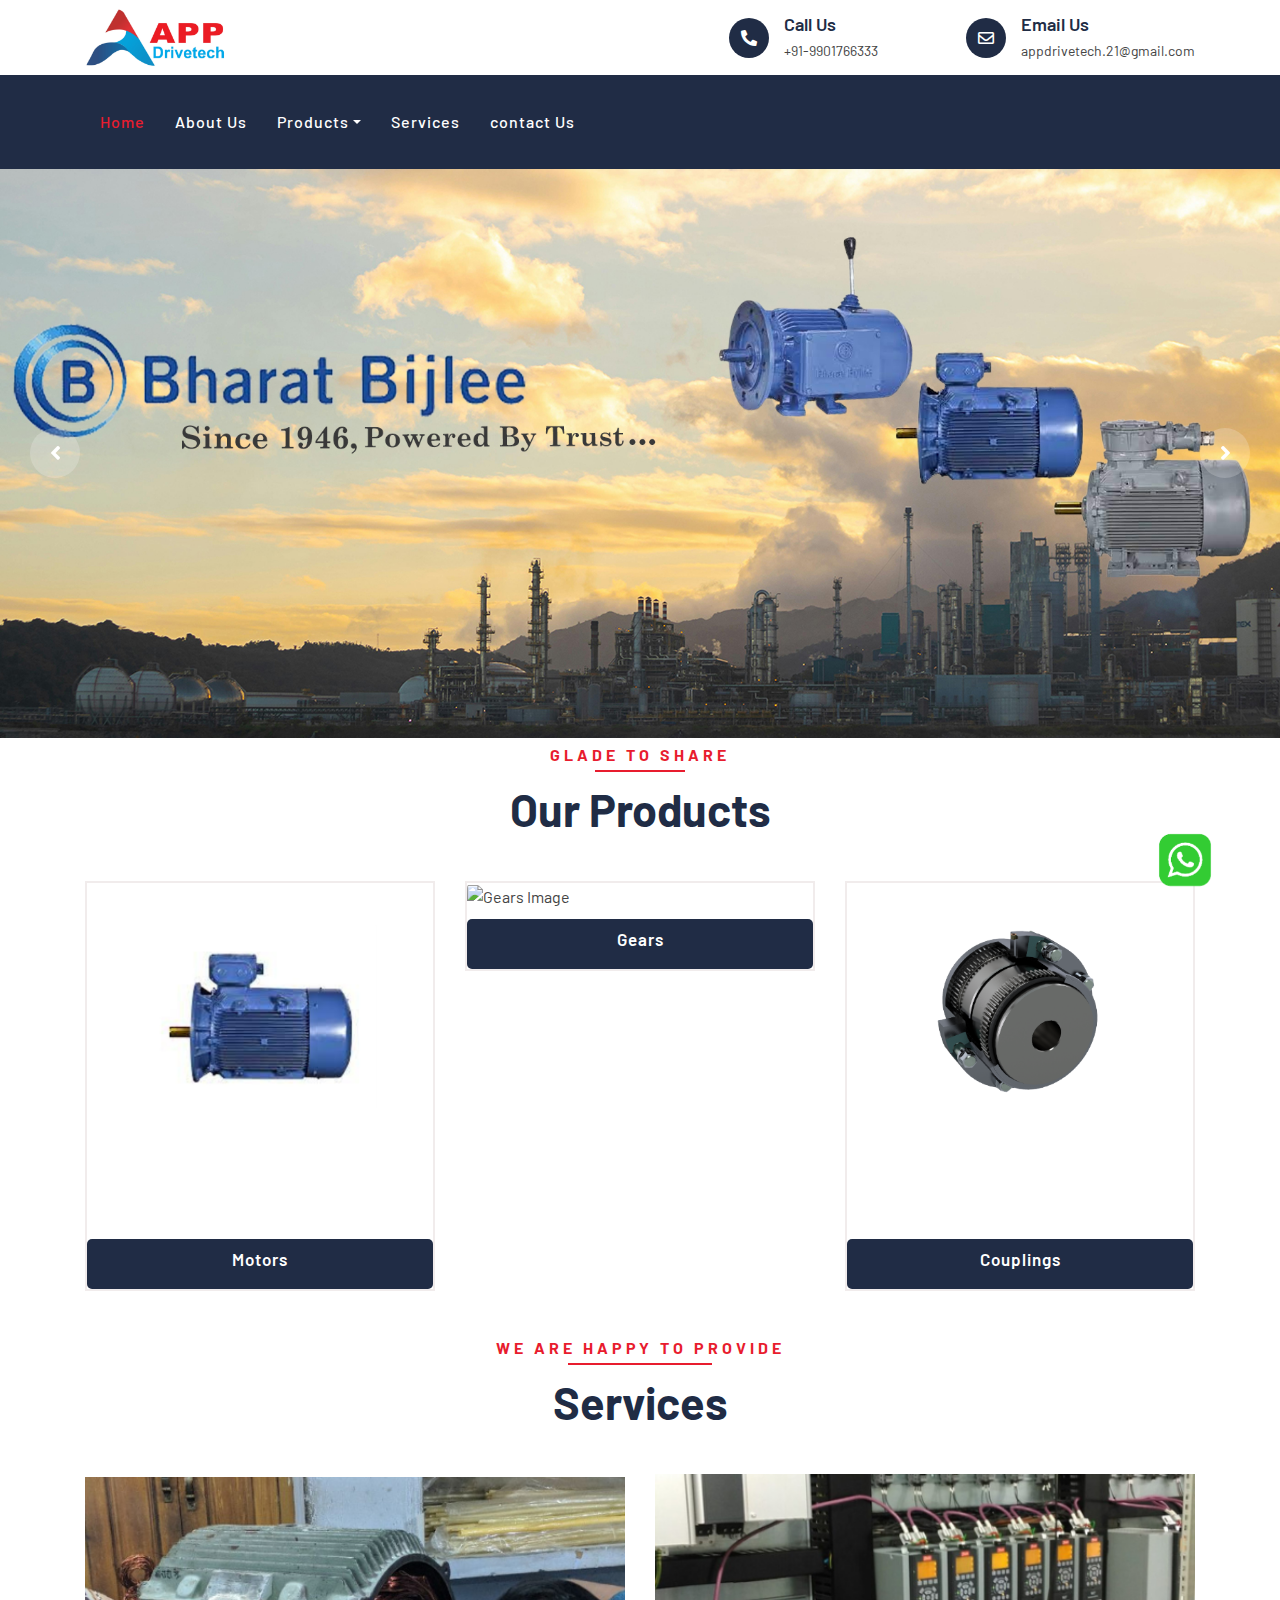
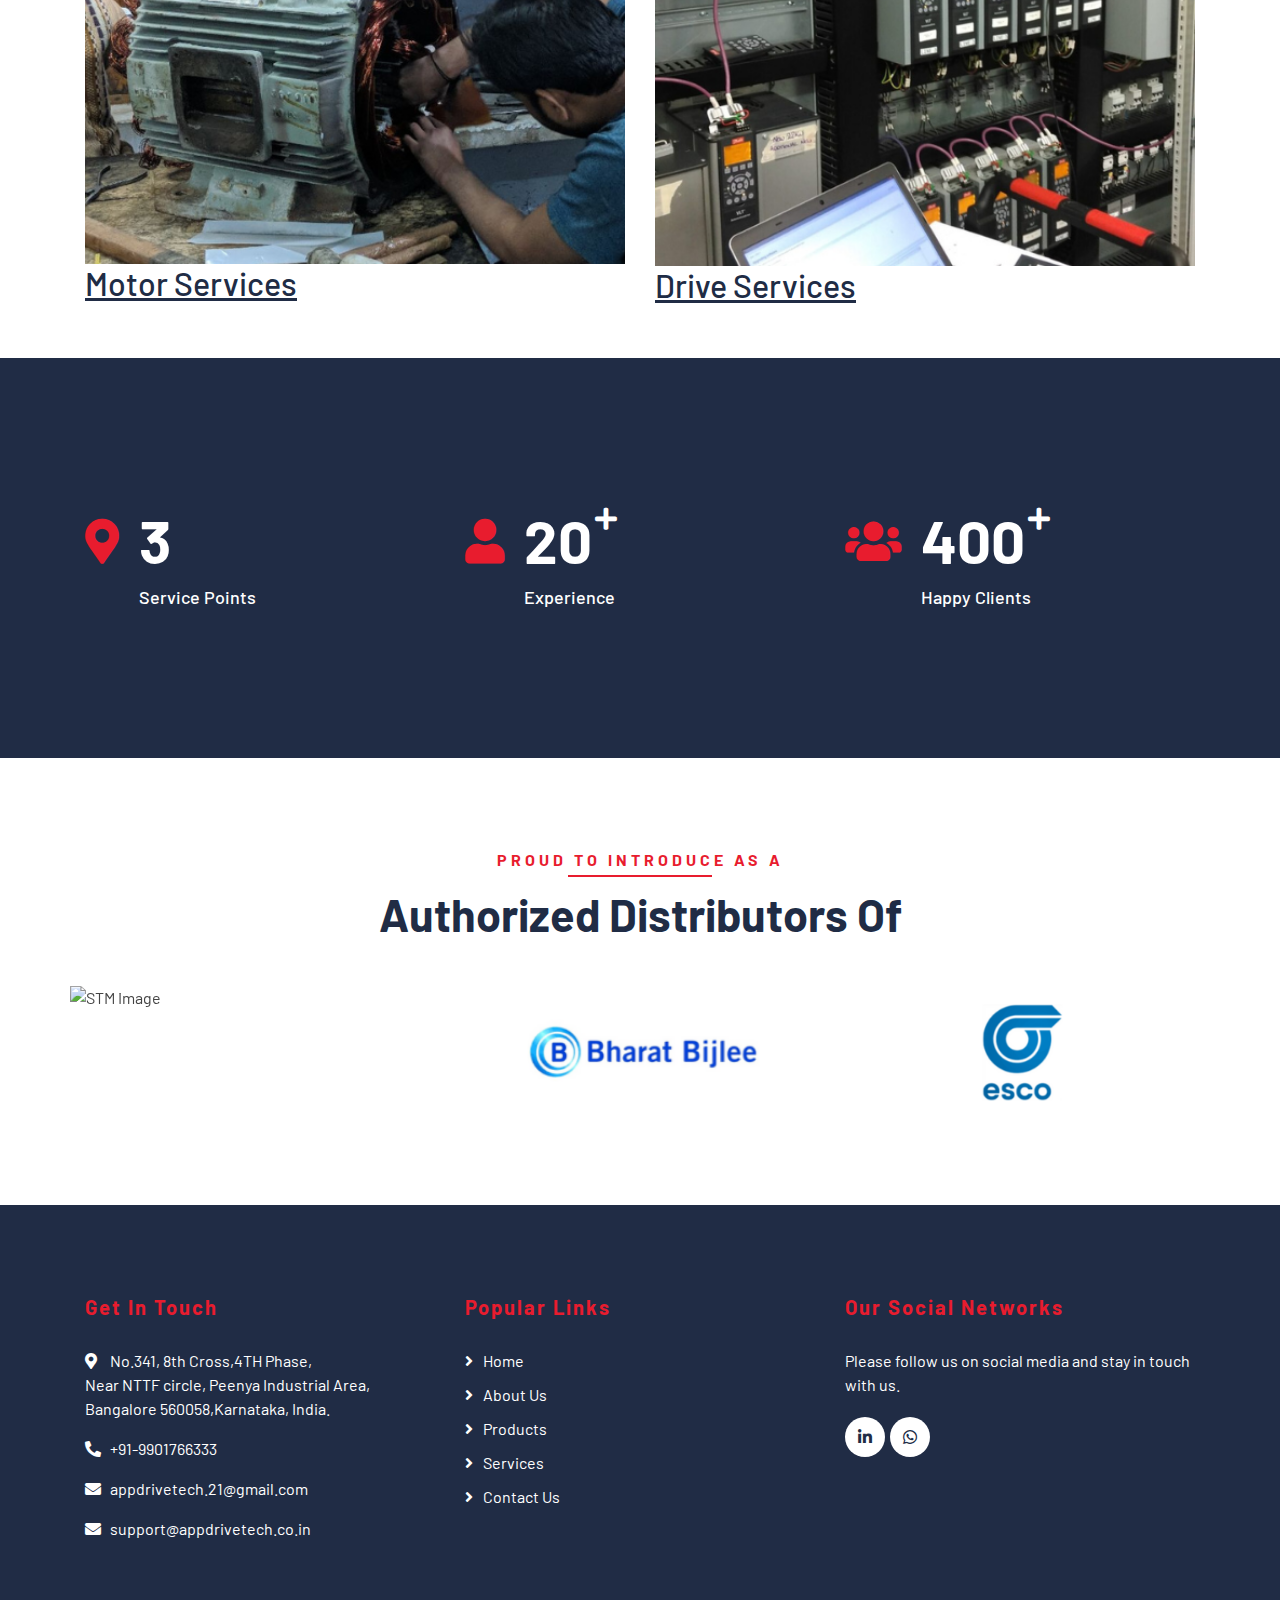
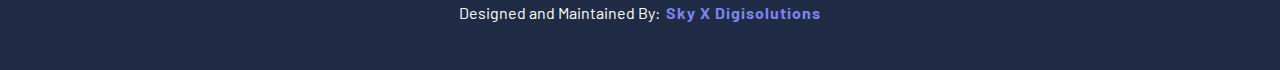
==== commit c5d34281: "Update index.html" ====
--- a/index.html
+++ b/index.html
@@ -65,7 +65,7 @@
                                     </div>
                                     <div class="top-bar-text">
                                         <h3>Email Us</h3>
-                                        <p>support@appdrivetech.co.in</p>
+                                        <p>appdrivetech.21@gmail.com</p>
                                     </div>
                                 </div>
                             </div>
@@ -92,7 +92,7 @@
                                 <a href="#" class="nav-link dropdown-toggle" data-toggle="dropdown">Products</a>
                                 <div class="dropdown-menu">
                                 <a href="motors.html" class="dropdown-item">Motors</a>
-                                <a href="drives.html" class="dropdown-item">Drives</a>
+                                <!-- <a href="drives.html" class="dropdown-item">Drives</a> -->
                                 <a href="gear.html" class="dropdown-item">Gear Box</a>
                                 <a href="coupling.html" class="dropdown-item">Couplings</a>
                             </div>
@@ -121,13 +121,13 @@
 
                     <div class="carousel-item">
                         <div class="carousel-img">
-                            <img src="img/mu.jpeg" alt="appdrivetech_drive">
+                            <img src="img/Premium.jpg" alt="appdrivetech_drive">
                         </div>
                     </div>
                         
                     <div class="carousel-item">
                         <div class="carousel-img">
-                            <img src="img/mu3.jpeg" alt="appdrivetech">
+                            <img src="img/Appdrive.jpg" alt="appdrivetech">
                         </div>
                     </div>
                    
@@ -146,7 +146,7 @@
                     <h2>Our Products</h2>
                 </div>
                 <div class="row">
-                    <div class="col-lg-3 col-md-6">
+                    <div class="col-lg-4 col-md-6">
                         <div class="team-item">
                             <div class="team-img">
                                 <img src="img/1.png" alt="Motors Image">
@@ -164,28 +164,19 @@
                             </div> -->
                         </div>
                     </div>
-                    <div class="col-lg-3 col-md-6">
+                    <!-- <div class="col-lg-3 col-md-6">
                         <div class="team-item">
                             <div class="team-img">
                                 <img src="img/2.png" alt="Drives Image">
                             </div>
                             <div class="team-text"> <a href="drives.html"><h2>Drives</h2> </a></div>
-                            <!-- <div class="team-text">
-                                <h2>Adam Phillips</h2>
-                                <p>Engineer</p>
-                                <div class="team-social">
-                                    <a href=""><i class="fab fa-twitter"></i></a>
-                                    <a href=""><i class="fab fa-facebook-f"></i></a>
-                                    <a href=""><i class="fab fa-linkedin-in"></i></a>
-                                    <a href=""><i class="fab fa-instagram"></i></a>
-                                </div>
-                            </div> -->
-                        </div>
-                    </div>
-                    <div class="col-lg-3 col-md-6">
+                           
+                        </div>
+                    </div> -->
+                    <div class="col-lg-4 col-md-6">
                         <div class="team-item">
                             <div class="team-img">
-                                <img src="img/3.png" alt="Gears Image">
+                                <img src="img/gear.png" alt="Gears Image">
                             </div>
                             <div class="team-text"> <a href="gear.html"><h2>Gears</h2></a></div>
                            <!-- <div class="team-text">
@@ -200,7 +191,7 @@
                             </div> -->
                         </div>
                     </div>
-                    <div class="col-lg-3 col-md-6">
+                    <div class="col-lg-4 col-md-6">
                         <div class="team-item">
                             <div class="team-img">
                                 <img src="img/4.png" alt="Couplings Image">
@@ -291,7 +282,7 @@
 
 
         <!-- partners start -->
-        <div class="testimonial">
+         <div class="testimonial">
             <div class="container">
                 <div class="section-header text-center">
                     <p>Proud to Introduce As a</p>
@@ -299,26 +290,19 @@
                 </div>
                 <div class="owl-carousel testimonials-carousel">
                     <div >
-                        <img src="img/mu1.png" alt="Bharatbijlee Image">
-                    </div>
+                        <img src="img/Bharath.png" alt="Bharatbijlee Image">
+                    </div>
+
+                    <!-- <div >
+                        <img src="img/mu2.png" alt="Danfoss Image">  
+                    </div> -->
 
                     <div >
-                        <img src="img/mu2.png" alt="Danfoss Image">  
+                        <img src="img/esco_logo1.png" alt="esco Image">
                     </div>
 
                     <div >
-                        <img src="img/mu3.png" alt="esco Image">
-                    </div>
-
-                    <div >
-                        <img src="img/mu4.png" alt="STM Image">
-                    </div>
-
-                    <div >
-                        <img src="img/mu5.png" alt="STM Image">
-                    </div>
-                    <div >
-                        <img src="img/mu6.png" alt="STM Image">
+                        <img src="img/premier.png" alt="STM Image">
                     </div>
 
                 </div>
@@ -444,7 +428,7 @@
         </div>
 
         <div class="whatsapp">
-            <a href="https://wa.me/9901766333" target="_blank">
+            <a href="https://wa.me/919901766333" target="_blank">
                 <img src="img/whats.png" width="70px">
               </a>
         </div>
